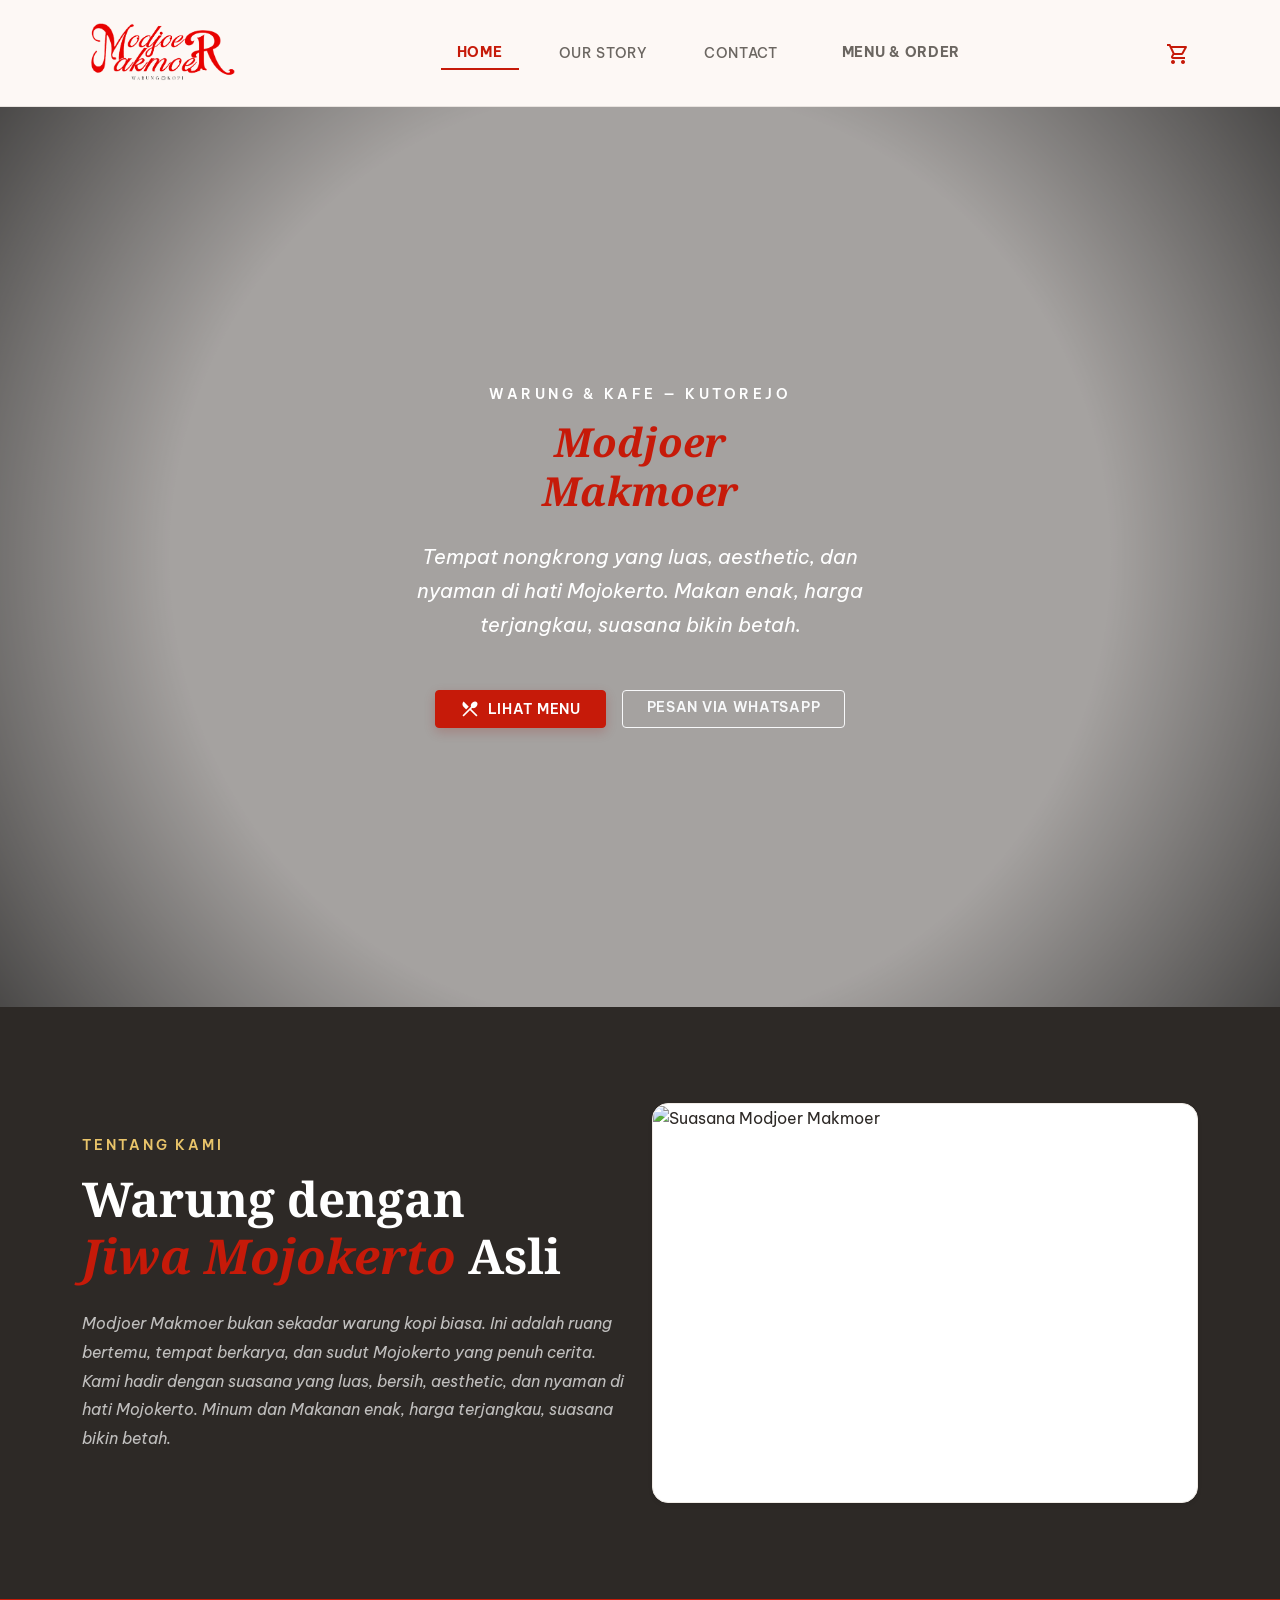
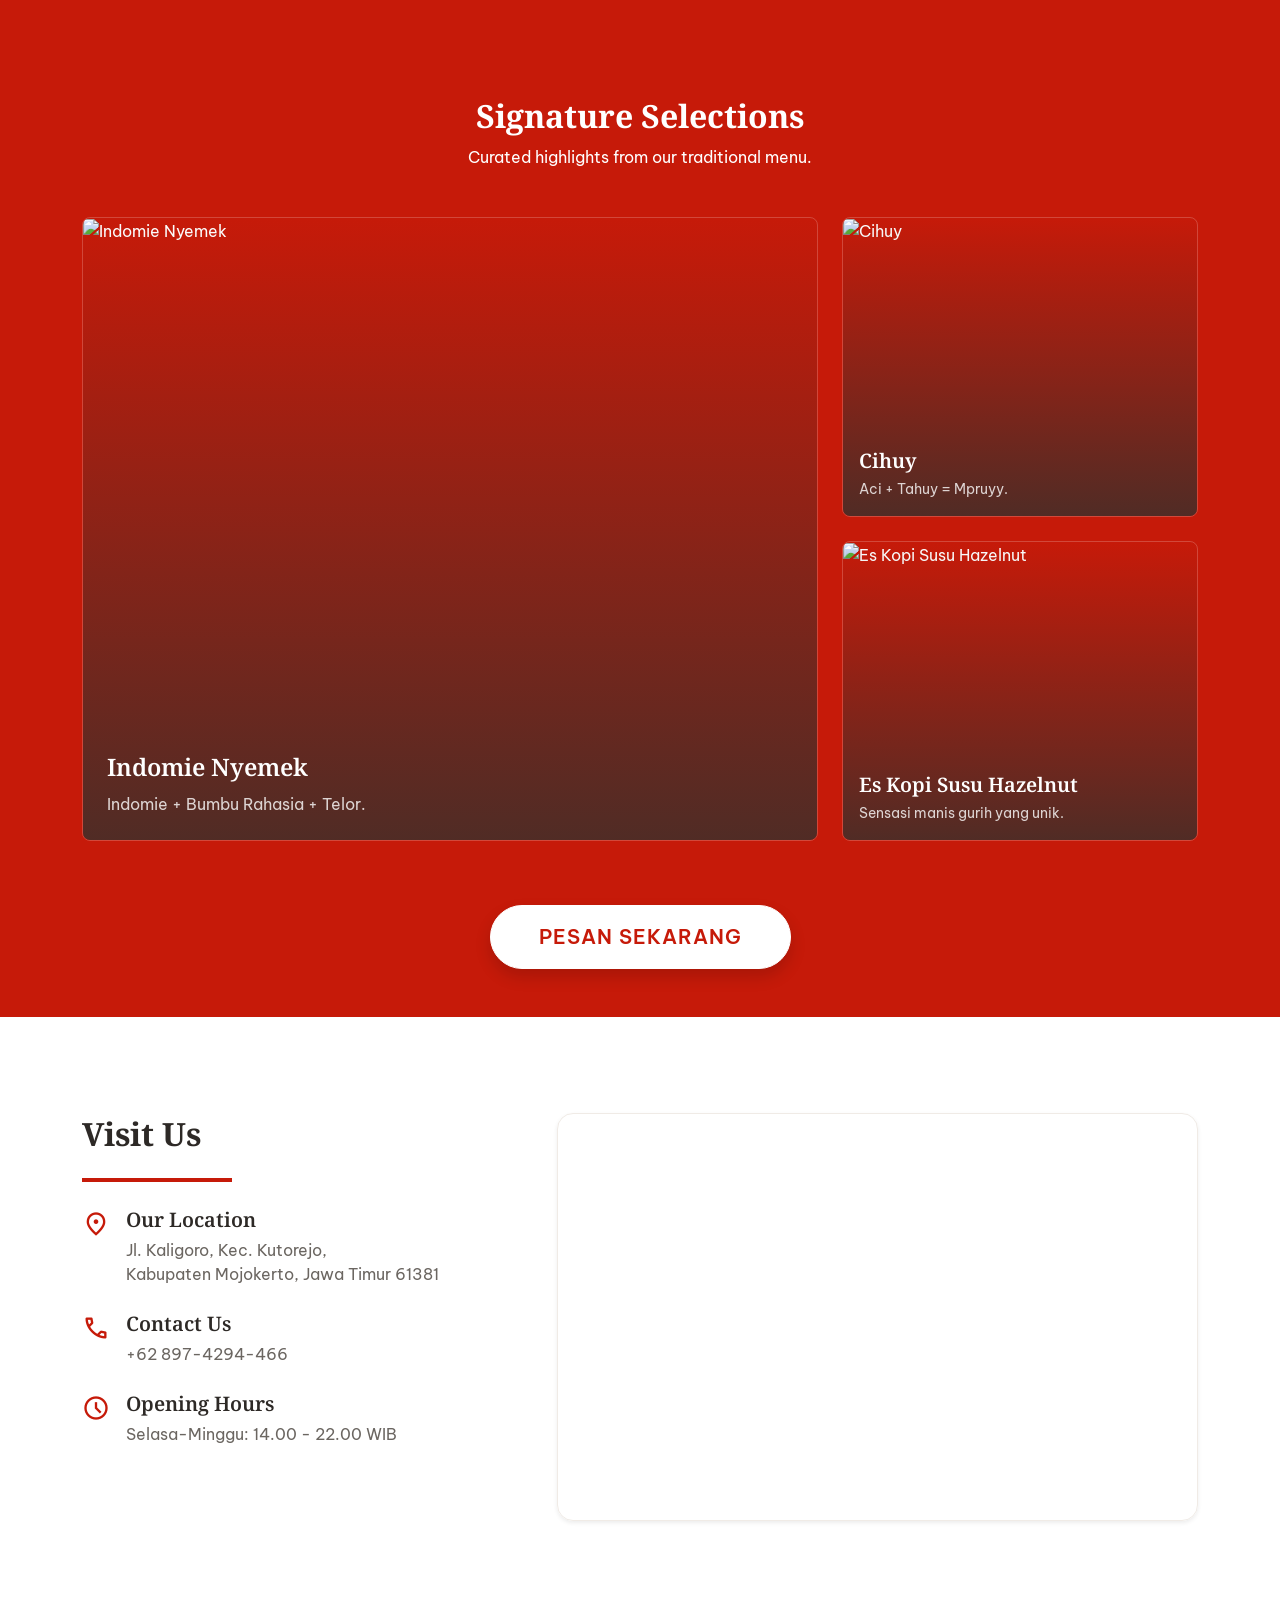
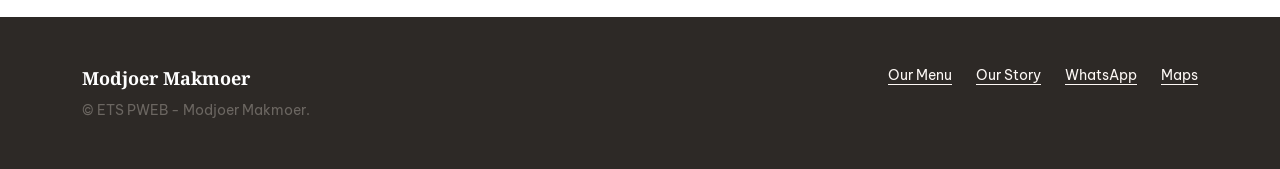
==== index.html @ 62d037ef "feat: Enhance hero section with background image and overlay for improved aesthetics" ====
<!DOCTYPE html>
<html lang="en">

<head>
    <meta charset="utf-8" />
    <meta name="viewport" content="width=device-width, initial-scale=1.0" />
    <title>Modjoer Makmoer - Authentic Indonesian Flavors</title>
    <!-- Favicon -->
    <link rel="icon" type="image/png" href="assets/logo.png">
    <!-- Bootstrap 5 CSS -->
    <link href="https://cdn.jsdelivr.net/npm/bootstrap@5.3.2/dist/css/bootstrap.min.css" rel="stylesheet">
    <!-- Custom Vanilla CSS (Overrides) -->
    <link rel="stylesheet" href="style.css" />
    <!-- Fonts -->
    <link
        href="https://fonts.googleapis.com/css2?family=Be+Vietnam+Pro:wght@400;500;600;700&family=Noto+Serif:ital,wght@0,400;0,600;0,700;1,400&display=swap"
        rel="stylesheet" />
    <link href="https://fonts.googleapis.com/css2?family=Material+Symbols+Outlined:wght,FILL@100..700,0..1&display=swap"
        rel="stylesheet" />
</head>

<body>

    <!-- Header Navbar (Bootstrap) -->
    <nav class="navbar navbar-expand-md sticky-top">
        <div class="container">
            <a class="navbar-brand" href="index.html">
                <img src="assets/logo.png" alt="Modjoer Makmoer" class="logo-img">
            </a>

            <!-- Mobile Toggle -->
            <button class="navbar-toggler border-0" type="button" data-bs-toggle="collapse" data-bs-target="#mainNav"
                aria-controls="mainNav" aria-expanded="false" aria-label="Toggle navigation">
                <span class="material-symbols-outlined text-primary">menu</span>
            </button>

            <!-- Nav Links -->
            <div class="collapse navbar-collapse" id="mainNav">
                <ul class="navbar-nav mx-auto mb-2 mb-md-0 d-flex gap-md-4 align-items-center">
                    <li class="nav-item">
                        <a class="nav-link label-sm active" href="index.html">Home</a>
                    </li>
                    <li class="nav-item">
                        <a class="nav-link label-sm" href="index.html#about">Our Story</a>
                    </li>
                    <li class="nav-item">
                        <a class="nav-link label-sm" href="index.html#contact">Contact</a>
                    </li>
                    <li class="nav-item ms-md-2">
                        <a class="nav-link label-sm text-primary fw-bold" href="menu.html"
                            style="border-bottom: 2px solid transparent;">Menu & Order</a>
                    </li>
                </ul>

                <div class="header-icons d-flex gap-2">
                    <button class="btn border-0 position-relative" aria-label="Cart"
                        onclick="window.location.href='checkout.html'">
                        <span class="material-symbols-outlined">shopping_cart</span>
                        <span
                            class="position-absolute top-0 start-100 translate-middle badge rounded-pill cart-badge d-none"
                            id="cart-counter">0</span>
                    </button>
                </div>
            </div>
        </div>
    </nav>

    <!-- Main Content -->
    <main class="flex-grow-1">

        <!-- Hero Section -->
        <section id="hero"
            class="position-relative d-flex flex-column justify-content-center align-items-center text-center py-5 min-vh-100"
            style="
            background-image:
                radial-gradient(circle at center, rgba(0,0,0,0) 60%, rgba(0,0,0,0.55) 100%),
                url('https://i.postimg.cc/jdtwGpss/37dec0ed-a0df-42f1-aaca-f809a9d01c4c.jpg');
            background-size: cover;
            background-position: center;
            background-repeat: no-repeat;
            overflow: hidden;
            ">

            <!-- Optional dark overlay for better text readability -->
            <div class="position-absolute top-0 start-0 w-100 h-100" style="background: rgba(0, 0, 0, 0.35);"></div>

            <div class="position-relative z-2 px-3">
                <p class="label-sm text-white mb-3" style="letter-spacing: 0.25em;">WARUNG & KAFE — KUTOREJO</p>

                <h1>
                    <span class="font-serif fst-italic fw-bold text-primary">Modjoer<br>Makmoer</span>
                </h1>

                <p class="fs-5 text-white mt-4 mx-auto" style="max-width: 500px; line-height: 1.7; font-style: italic;">
                    Tempat nongkrong yang luas, aesthetic, dan nyaman di hati Mojokerto.
                    Makan enak, harga terjangkau, suasana bikin betah.
                </p>

                <div class="d-flex flex-column flex-sm-row justify-content-center gap-3 mt-5">
                    <a href="menu.html"
                        class="btn btn-primary px-4 py-2 label-sm rounded-1 d-inline-flex align-items-center gap-2">
                        <span class="material-symbols-outlined fs-5">restaurant_menu</span>
                        Lihat Menu
                    </a>
                    <a href="https://wa.me/6281234567890" target="_blank"
                        class="btn btn-outline-light px-4 py-2 label-sm rounded-1">
                        Pesan via WhatsApp
                    </a>
                </div>
            </div>
        </section>



        <!-- About Us Section -->
        <!-- About Us / Suasana Section -->
        <section class="py-5 position-relative" id="about" style="background-color: var(--text-main);">
            <div class="container my-5 position-relative z-2">
                <div class="row gy-5 align-items-center">
                    <div class="col-lg-6 reveal">
                        <div class="d-flex align-items-center gap-2 mb-3">
                            <span class="label-sm" style="color: var(--accent); letter-spacing: 0.2em;">TENTANG
                                KAMI</span>
                            <div class="ornament-line"
                                style="background: linear-gradient(90deg, var(--accent), transparent);"></div>
                        </div>
                        <h2 class="headline-xl text-white mb-4">Warung dengan <br><span
                                class="font-serif fst-italic text-primary">Jiwa Mojokerto</span> Asli</h2>

                        <p class="fs-6" style="color: rgba(255,255,255,0.7); line-height: 1.8; font-style: italic;">
                            Modjoer Makmoer bukan sekadar warung kopi biasa. Ini adalah ruang bertemu,
                            tempat berkarya, dan sudut Mojokerto yang penuh cerita.
                            Kami hadir dengan suasana yang luas, bersih, aesthetic, dan nyaman di hati Mojokerto. Minum
                            dan Makanan enak, harga terjangkau, suasana bikin betah.
                        </p>

                    </div>

                    <div class="col-lg-6 reveal" style="transition-delay: 0.2s;">
                        <div class="rounded-4 overflow-hidden border shadow-sm"
                            style="height: 400px; border-color: var(--border-outline-variant)!important; background-color: var(--bg-surface);">
                            <img src="https://i.postimg.cc/Dzz9Ww7h/612055405-18180645841367503-586010765614903903-n.jpg"
                                alt="Suasana Modjoer Makmoer"
                                style="width: 100%; height: 100%; object-fit: cover; object-position: center;">
                        </div>
                    </div>
                </div>
            </div>
        </section>

        <!-- Featured Dish Bento Grid -->
        <section class="py-5 section-dark">
            <div class="container my-5">
                <div class="text-center mb-5">
                    <h2 class="headline-lg mb-2">Signature Selections</h2>
                    <p class="text-muted">Curated highlights from our traditional menu.</p>
                </div>

                <div class="bento-grid">
                    <!-- Bento Item 1 (Large) - Indomie Nyemek -->
                    <div class="bento-item large" onclick="window.location.href='menu.html#cat-makanan'">
                        <img src="https://images.unsplash.com/photo-1555126634-f5826452a2de?auto=format&fit=crop&w=400&q=80"
                            alt="Indomie Nyemek" class="bento-img">
                        <div class="bento-overlay"></div>
                        <div class="bento-content">
                            <h3 class="headline-md mb-2">Indomie Nyemek</h3>
                            <p style="color: #f4ece6; margin: 0;">Indomie + Bumbu Rahasia + Telor.</p>
                        </div>
                    </div>

                    <!-- Bento Item 2 - Cihuy -->
                    <div class="bento-item" onclick="window.location.href='menu.html#cat-makanan'">
                        <img src="https://images.unsplash.com/photo-1626082895617-2c6ad22080a6?auto=format&fit=crop&w=400&q=80"
                            alt="Cihuy" class="bento-img">
                        <div class="bento-overlay"></div>
                        <div class="bento-content" style="padding: 16px;">
                            <h3 class="headline-md" style="font-size: 20px; margin-bottom: 4px;">Cihuy</h3>
                            <p style="color: #f4ece6; font-size: 14px; margin: 0;">Aci + Tahuy = Mpruyy.</p>
                        </div>
                    </div>

                    <!-- Bento Item 3 - Es Kopi Susu Hazelnut -->
                    <div class="bento-item" onclick="window.location.href='menu.html#cat-kopsu'">
                        <img src="https://images.unsplash.com/photo-1557142046-c704a3adf8ac?auto=format&fit=crop&w=400&q=80"
                            alt="Es Kopi Susu Hazelnut" class="bento-img">
                        <div class="bento-overlay"></div>
                        <div class="bento-content" style="padding: 16px;">
                            <h3 class="headline-md" style="font-size: 20px; margin-bottom: 4px;">Es Kopi Susu Hazelnut
                            </h3>
                            <p style="color: #f4ece6; font-size: 14px; margin: 0;">Sensasi manis gurih yang unik.</p>
                        </div>
                    </div>
                </div>
            </div>

            <div class="text-center mt-5 pt-3">
                <a href="menu.html" class="btn btn-primary rounded-pill px-5 py-3 fs-5 shadow">
                    Pesan Sekarang
                </a>
            </div>
            </div>
        </section>



        <!-- Location & Contact Section -->
        <section class="py-5 bg-white" id="contact">
            <div class="container my-5">
                <div class="row gy-5">
                    <div class="col-lg-5">
                        <h2 class="headline-lg mb-4">Visit Us</h2>
                        <div style="width: 150px; height: 4px; background-color: var(--primary); margin-bottom: 24px;">
                        </div>

                        <div class="d-flex flex-column gap-4">
                            <div class="d-flex align-items-start gap-3">
                                <span class="material-symbols-outlined text-primary fs-3 mt-1">location_on</span>
                                <div>
                                    <h3 class="headline-md fs-5 mb-1">Our Location</h3>
                                    <p class="text-muted m-0">Jl. Kaligoro, Kec. Kutorejo,<br>Kabupaten Mojokerto, Jawa
                                        Timur 61381</p>
                                </div>
                            </div>

                            <div class="d-flex align-items-start gap-3">
                                <span class="material-symbols-outlined text-primary fs-3 mt-1">call</span>
                                <div>
                                    <h3 class="headline-md fs-5 mb-1">Contact Us</h3>
                                    <a href="https://wa.me/628974294466" target="_blank"
                                        class="text-muted text-decoration-none hover-primary"
                                        style="transition: color 0.2s;">
                                        +62 897-4294-466
                                    </a>
                                </div>
                            </div>

                            <div class="d-flex align-items-start gap-3">
                                <span class="material-symbols-outlined text-primary fs-3 mt-1">schedule</span>
                                <div>
                                    <h3 class="headline-md fs-5 mb-1">Opening Hours</h3>
                                    <p class="text-muted m-0">Selasa-Minggu: 14.00 - 22.00 WIB</p>
                                </div>
                            </div>
                        </div>
                    </div>

                    <div class="col-lg-7">
                        <div class="rounded-4 overflow-hidden border shadow-sm w-100 h-100"
                            style="min-height: 400px; border-color: var(--border-outline-variant)!important;">
                            <iframe
                                src="https://maps.google.com/maps?q=-7.5150896,112.5157999&t=&z=16&ie=UTF8&iwloc=&output=embed"
                                width="100%" height="100%" style="border:0; min-height: 400px;" allowfullscreen=""
                                loading="lazy" referrerpolicy="no-referrer-when-downgrade"></iframe>
                        </div>
                    </div>
                </div>
            </div>
        </section>
    </main>

    <!-- Footer -->
    <footer class="footer">
        <div class="container">
            <div class="row gy-4">
                <div class="col-md-4">
                    <div class="footer-brand mb-2">Modjoer Makmoer</div>
                    <p class="text-muted small m-0">© ETS PWEB - Modjoer Makmoer.</p>
                </div>
                <div class="col-md-8">
                    <div class="footer-links d-flex flex-wrap gap-4 justify-content-md-end">
                        <a href="menu.html">Our Menu</a>
                        <a href="index.html#about">Our Story</a>
                        <a href="https://wa.me/628974294466" target="_blank">WhatsApp</a>
                        <a href="https://maps.google.com/maps?q=-7.5150896,112.5157999" target="_blank">Maps</a>
                    </div>
                </div>
            </div>
        </div>
    </footer>

    <!-- Bootstrap 5 JS -->
    <script src="https://cdn.jsdelivr.net/npm/bootstrap@5.3.2/dist/js/bootstrap.bundle.min.js"></script>
    <script src="script.js"></script>
    <script>
        document.addEventListener("DOMContentLoaded", function () {
            // Reveal on Scroll
            const reveals = document.querySelectorAll('.reveal');
            const observer = new IntersectionObserver((entries) => {
                entries.forEach(entry => {
                    if (entry.isIntersecting) {
                        entry.target.classList.add('visible');
                        observer.unobserve(entry.target);
                    }
                });
            }, { threshold: 0.12 });
            reveals.forEach(el => observer.observe(el));
        });
    </script>
</body>

</html>
---- style.css ----
/* 
  Modjoer Makmoer Global Styles (Bootstrap 5 Overrides)
*/

:root {
  /* Colors from DESIGN.md */
  --bg-main: #fdf8f5; /* Cream */
  --bg-surface: #ffffff;
  --bg-surface-low: #faf2ec;
  --bg-surface-lowest: #ffffff;
  --bg-surface-variant: #fdf8f5;
  --bg-header: #fdf8f5;

  --text-main: #2d2926; /* Charcoal */
  --text-muted: #6b6661; /* Warm Grey */
  --text-stone: #6b6661;
  --text-stone-dark: #2d2926;

  --primary: #c61a09; /* Deep Red */
  --primary-container: #c61a09;
  --on-primary: #ffffff;
  
  --accent: #e9c46a; /* Harvest Gold */

  --border-color: #e8e3df;
  --border-outline: #d1cbc7;
  --border-outline-variant: #f0ebe6;

  /* Fonts */
  --font-serif: 'Noto Serif', serif;
  --font-sans: 'Be Vietnam Pro', sans-serif;
  --icon-font: 'Material Symbols Outlined';

  /* Bootstrap Overrides */
  --bs-body-font-family: var(--font-sans);
  --bs-body-bg: var(--bg-main);
  --bs-body-color: var(--text-main);
  --bs-primary: var(--primary);
}

/* Base Overrides */
body {
  min-height: 100vh;
  display: flex;
  flex-direction: column;
  background-color: var(--bg-main) !important;
}

/* Button Overrides */
.btn-primary {
  background-color: var(--primary) !important;
  border-color: var(--primary) !important;
  color: var(--on-primary) !important;
}

.btn-primary:hover {
  background-color: var(--primary-container) !important;
  border-color: var(--primary-container) !important;
}

/* Typography Utilities */
.font-serif {
  font-family: var(--font-serif);
}

.font-sans {
  font-family: var(--font-sans);
}

.text-primary {
  color: var(--primary-container) !important;
}

.text-muted {
  color: var(--text-muted) !important;
}

.headline-xl {
  font-family: var(--font-serif);
  font-size: 48px;
  font-weight: 700;
  line-height: 1.2;
}

.headline-lg {
  font-family: var(--font-serif);
  font-size: 32px;
  font-weight: 700;
  line-height: 1.3;
}

.headline-md {
  font-family: var(--font-serif);
  font-size: 24px;
  font-weight: 600;
  line-height: 1.4;
}

.label-sm {
  font-size: 14px;
  font-weight: 600;
  line-height: 1.2;
  letter-spacing: 0.05em;
  text-transform: uppercase;
}

/* Icons */
.material-symbols-outlined {
  font-family: var(--icon-font);
  font-variation-settings: 'FILL' 0, 'wght' 400, 'GRAD' 0, 'opsz' 24;
  vertical-align: middle;
}

/* Header Navbar Overrides */
.navbar {
  background-color: var(--bg-header) !important;
  border-bottom: 1px solid var(--border-color);
  min-height: 60px;
}

.logo-img {
  height: 80px;
  width: auto;
  object-fit: contain;
  padding: 8px;
}

.nav-link {
  color: var(--text-stone) !important;
  font-weight: 500;
  transition: color 0.2s, background 0.2s;
  padding: 8px 16px !important;
  border-radius: 4px;
}

.nav-link:hover {
  color: var(--primary-container) !important;
  background-color: var(--bg-surface-lowest);
}

.nav-link.active {
  color: var(--primary-container) !important;
  font-weight: bold;
  border-bottom: 2px solid var(--primary-container);
  border-radius: 0;
}

.header-icons button {
  color: var(--primary-container);
  padding: 8px;
  border-radius: 50%;
  transition: background 0.2s;
}

.header-icons button:hover {
  background-color: #f5f5f4;
}

/* Footer Overrides */
.footer {
  background-color: #2d2926; /* Charcoal */
  border-top: none;
  padding: 48px 0;
  margin-top: auto;
  color: #ffffff;
}

.footer-brand {
  font-family: var(--font-serif);
  font-size: 1.125rem;
  font-weight: bold;
  color: var(--on-primary);
}

.footer-links a {
  color: var(--bg-surface-variant);
  font-size: 14px;
  text-decoration: underline;
  text-decoration-color: var(--bg-surface-variant);
  text-underline-offset: 4px;
  transition: opacity 0.2s;
}

.footer-links a:hover {
  opacity: 0.8;
  color: var(--on-primary);
}

/* Hero Section */
.hero {
  position: relative;
  height: 716px;
  min-height: 600px;
  display: flex;
  align-items: center;
  justify-content: center;
}

.hero-bg {
  position: absolute;
  inset: 0;
  z-index: 0;
}

.hero-bg img {
  width: 100%;
  height: 100%;
  object-fit: cover;
}

.hero-overlay {
  position: absolute;
  inset: 0;
  background-color: rgba(51, 48, 44, 0.4);
}

.hero-content {
  position: relative;
  z-index: 10;
  text-align: center;
  max-width: 42rem;
}

/* Button Overrides */
.btn-primary {
  background-color: var(--primary);
  border-color: var(--primary);
  color: var(--on-primary);
  font-weight: 600;
  text-transform: uppercase;
  letter-spacing: 0.05em;
  padding: 12px 24px;
  box-shadow: 0 4px 12px rgba(156, 8, 0, 0.2);
}

.btn-primary:hover,
.btn-primary:focus {
  background-color: var(--primary-container);
  border-color: var(--primary-container);
}

/* Custom Card & Bento */
.card {
  background-color: var(--bg-surface-lowest);
  border: 1px solid var(--border-color);
  transition: box-shadow 0.3s;
}

.card:hover {
  box-shadow: 0 12px 24px rgba(156, 8, 0, 0.15);
  border-color: var(--border-outline-variant) !important;
}

.card-img-top {
  height: 192px;
  object-fit: cover;
  transition: transform 0.5s;
}

.card-img-container {
  overflow: hidden;
  background-color: var(--bg-surface-variant);
  border-top-left-radius: calc(0.375rem - 1px);
  border-top-right-radius: calc(0.375rem - 1px);
}

.card:hover .card-img-top {
  transform: scale(1.05);
}

/* Bento Grid Override for index */
.bento-grid {
  display: grid;
  grid-template-columns: 1fr;
  gap: 24px;
  grid-auto-rows: 300px;
}

@media (min-width: 768px) {
  .bento-grid {
    grid-template-columns: repeat(3, 1fr);
  }

  .bento-item.large {
    grid-column: span 2;
    grid-row: span 2;
  }
}

.bento-item {
  position: relative;
  border-radius: 8px;
  overflow: hidden;
  border: 1px solid var(--border-outline-variant);
  cursor: pointer;
}

.bento-img {
  width: 100%;
  height: 100%;
  object-fit: cover;
  transition: transform 0.5s;
}

.bento-item:hover .bento-img {
  transform: scale(1.05);
}

.bento-overlay {
  position: absolute;
  inset: 0;
  background: linear-gradient(to top, rgba(51, 48, 44, 0.8), transparent);
}

.bento-content {
  position: absolute;
  bottom: 0;
  left: 0;
  padding: 24px;
  color: var(--on-primary);
}

.bento-action {
  position: absolute;
  bottom: 24px;
  right: 24px;
  background-color: var(--bg-surface);
  color: var(--primary);
  padding: 8px;
  border-radius: 50%;
  opacity: 0;
  transition: opacity 0.2s;
}

.bento-item:hover .bento-action {
  opacity: 1;
}

/* Custom Form Styles */
.form-control:focus {
  border-color: var(--primary-container);
  box-shadow: 0 0 0 0.25rem rgba(198, 26, 9, 0.25);
}

/* Category Sidebar */
.category-sidebar {
  width: 100%;
  flex-shrink: 0;
}

@media (min-width: 992px) {
  .category-sidebar {
    width: 200px;
    position: sticky;
    top: 120px;
  }
}

.category-link {
  color: var(--text-muted);
  text-decoration: none;
  display: block;
  padding: 8px 0;
  border-bottom: 1px solid transparent;
}

.category-link.active,
.category-link:hover {
  color: var(--primary-container);
  border-color: var(--primary-container);
}

/* Cart Sidebar */
.cart-sidebar {
  position: fixed;
  right: 0;
  top: 0;
  height: 100vh;
  width: 320px;
  background-color: var(--bg-surface-lowest);
  border-left: 1px solid var(--border-color);
  box-shadow: -12px 0 24px rgba(0, 0, 0, 0.05);
  display: flex;
  flex-direction: column;
  z-index: 1045;
  transform: translateX(100%);
  transition: transform 0.3s ease-in-out;
}

.cart-sidebar.show {
  transform: translateX(0);
}

/* Payment Options */
.payment-option {
  position: relative;
  border: 1px solid var(--border-outline-variant);
  border-radius: 8px;
  cursor: pointer;
  transition: all 0.2s;
}

.payment-option:hover {
  background-color: var(--bg-surface);
}

.payment-option input {
  position: absolute;
  opacity: 0;
}

.payment-option input:checked+.payment-inner {
  background-color: var(--bg-surface-low);
  border: 1px solid var(--primary-container);
  border-radius: inherit;
  box-shadow: inset 0 0 0 1px var(--primary-container);
}

.payment-inner {
  padding: 24px;
  display: flex;
  flex-direction: column;
  align-items: center;
}

/* Custom Section Styles */
.section-dark {
  background-color: var(--primary) !important;
  color: var(--on-primary) !important;
}
.section-dark .headline-lg, 
.section-dark .headline-md, 
.section-dark .text-muted {
  color: var(--on-primary) !important;
}
.section-dark .bento-content p {
  color: rgba(255, 255, 255, 0.8) !important;
}
.section-dark .btn-primary {
  background-color: var(--bg-surface-lowest) !important;
  color: var(--primary) !important;
  border-color: var(--bg-surface-lowest) !important;
}
.section-dark .btn-primary:hover {
  background-color: var(--bg-surface) !important;
  color: var(--primary-container) !important;
  transform: translateY(-2px);
}
.section-dark .bento-item {
  border-color: rgba(255, 255, 255, 0.2) !important;
}

/* Cart Sidebar Drawer */
.cart-sidebar {
  position: fixed;
  top: 0;
  right: -400px;
  width: 400px;
  max-width: 100vw;
  height: 100vh;
  background-color: var(--bg-surface-lowest);
  box-shadow: -4px 0 24px rgba(0,0,0,0.1);
  z-index: 1050;
  transition: right 0.3s ease-in-out;
}
.cart-sidebar.show {
  right: 0;
}

.cart-badge {
  font-size: 10px;
  background-color: var(--primary) !important;
  color: var(--on-primary);
}

/* Custom Nav Pills for Menu */
.nav-pills .nav-link {
  color: var(--text-stone-dark);
  font-weight: 500;
  border: 1px solid transparent;
  transition: all 0.2s;
}
.nav-pills .nav-link:hover {
  background-color: var(--bg-surface);
  color: var(--primary);
}
.nav-pills .nav-link.active, 
.nav-pills .show > .nav-link {
  background-color: var(--primary) !important;
  color: var(--on-primary) !important;
  border-color: var(--primary);
}

/* Custom Scrollbar */
::-webkit-scrollbar {
  width: 8px;
}
::-webkit-scrollbar-track {
  background: var(--bg-surface-variant);
}
::-webkit-scrollbar-thumb {
  background: var(--border-outline);
  border-radius: 4px;
}
::-webkit-scrollbar-thumb:hover {
  background: var(--text-muted);
}

/* ─── NOISE TEXTURE OVERLAY ─── */
/* Removed as per minimalist design guidelines */

/* ─── BATIK PATTERN ─── */
/* Removed as per minimalist design guidelines */

/* ─── ANIMATIONS ─── */
.reveal {
  opacity: 0;
  transition: opacity 0.5s ease;
}

.reveal.visible {
  opacity: 1;
}

.vibe-card {
  border-radius: 4px;
  display: flex;
  flex-direction: column;
  align-items: center;
  justify-content: center;
  padding: 32px;
  text-align: center;
  gap: 16px;
  transition: transform 0.3s;
  background: var(--bg-surface);
  border: 1px solid var(--border-outline-variant);
}

.vibe-card:hover {
  transform: translateY(-4px);
  box-shadow: 0 10px 20px rgba(0,0,0,0.05);
}

.vibe-icon {
  font-size: 40px;
}

.promo-banner {
  background: var(--bg-surface);
  border: 1px solid var(--border-outline-variant);
  border-radius: 4px;
  padding: 48px;
  position: relative;
  overflow: hidden;
}

.promo-banner::before {
  content: '';
  position: absolute;
  inset: 0;
  background-image: url("data:image/svg+xml,%3Csvg xmlns='http://www.w3.org/2000/svg' width='100' height='100'%3E%3Ccircle cx='50' cy='50' r='35' fill='none' stroke='%23e9c46a' stroke-width='0.5' opacity='0.12'/%3E%3C/svg%3E");
  pointer-events: none;
}
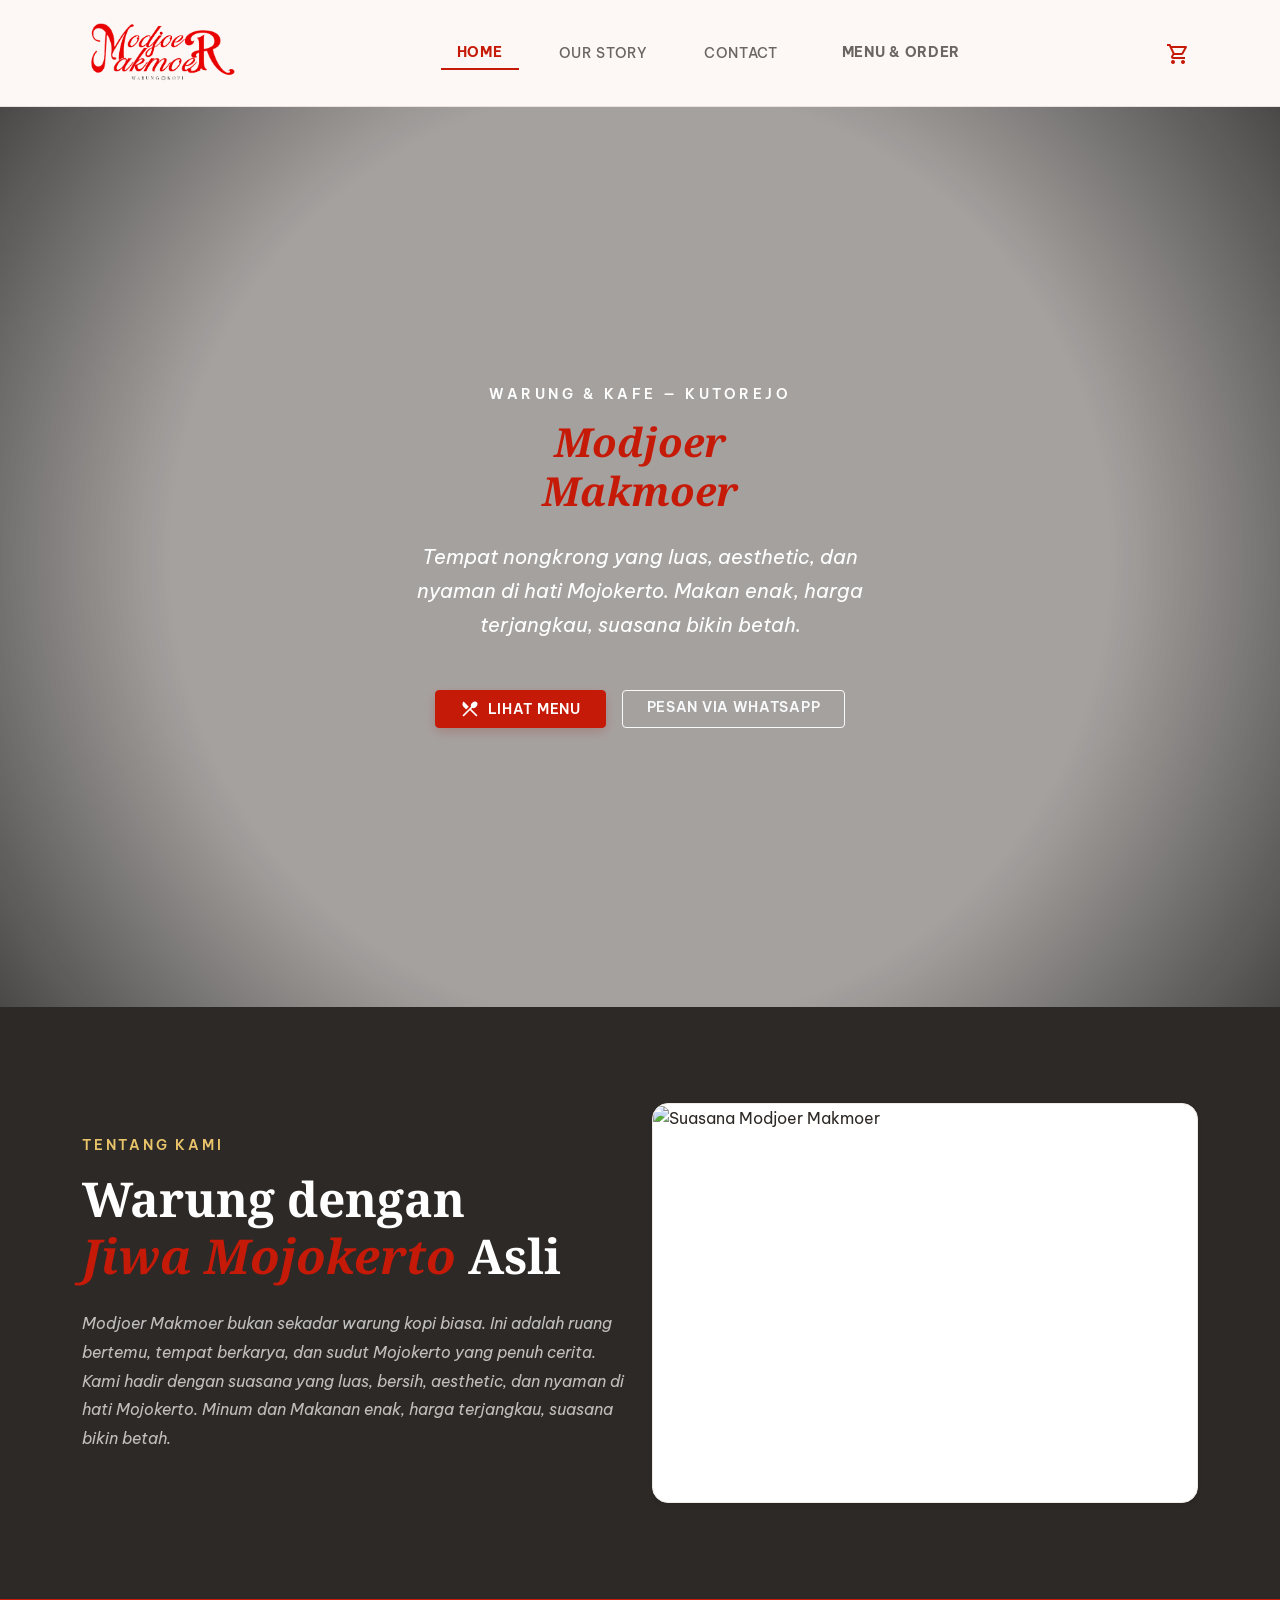
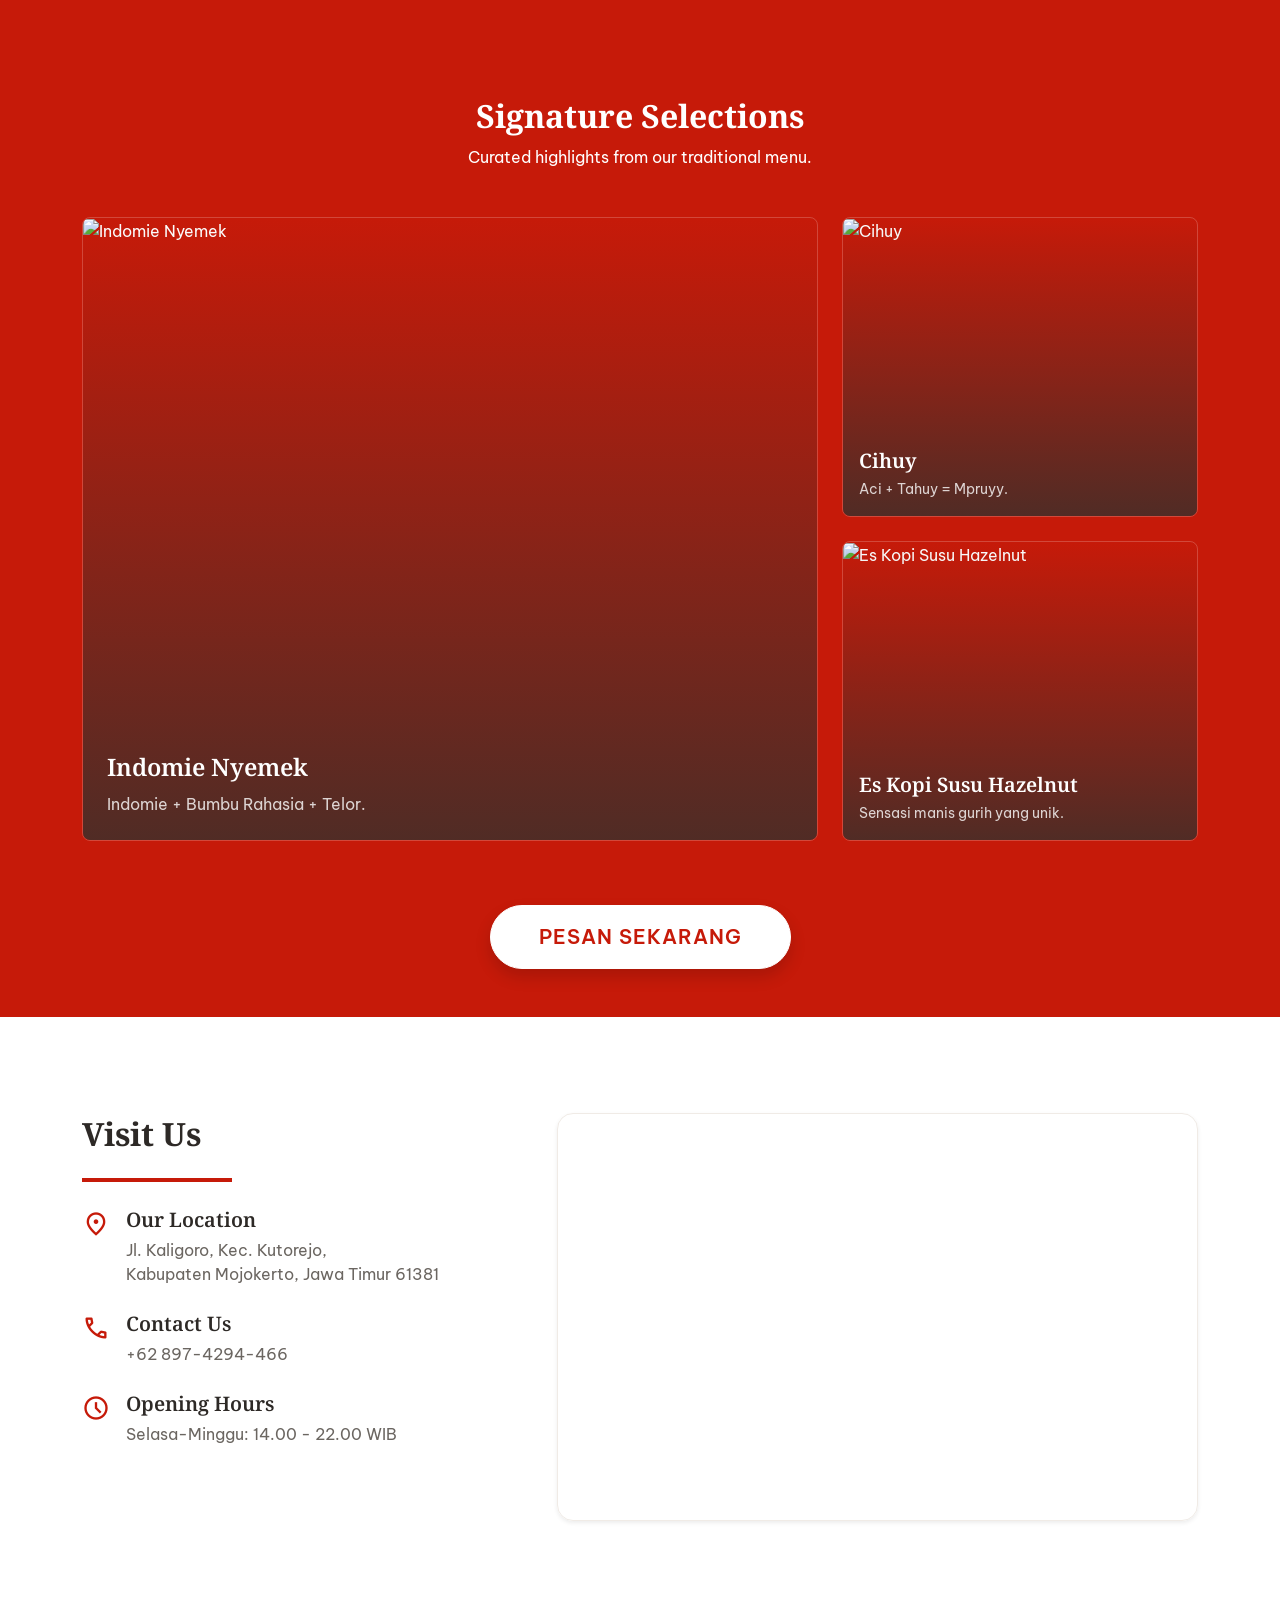
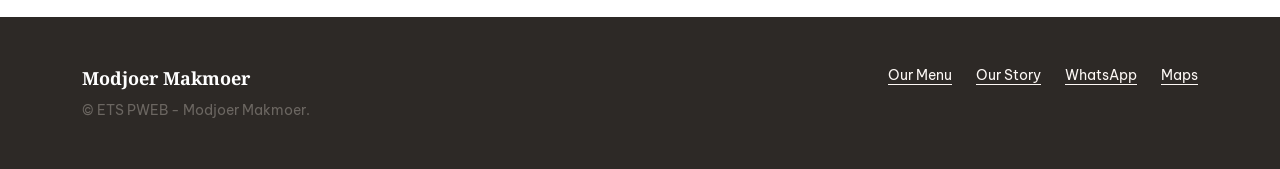
==== commit 3e47bb6c: "ngubah gambar di home page" ====
--- a/index.html
+++ b/index.html
@@ -1,5 +1,6 @@
 <!DOCTYPE html>
 <html lang="en">
+
 
 <head>
     <meta charset="utf-8" />
@@ -73,12 +74,13 @@
             class="position-relative d-flex flex-column justify-content-center align-items-center text-center py-5 min-vh-100"
             style="
             background-image:
-                radial-gradient(circle at center, rgba(0,0,0,0) 60%, rgba(0,0,0,0.55) 100%),
-                url('https://i.postimg.cc/jdtwGpss/37dec0ed-a0df-42f1-aaca-f809a9d01c4c.jpg');
+            radial-gradient(circle at center, rgba(0,0,0,0) 60%, rgba(0,0,0,0.55) 100%),
+            url('https://i.postimg.cc/jdtwGpss/37dec0ed-a0df-42f1-aaca-f809a9d01c4c.jpg');
             background-size: cover;
             background-position: center;
             background-repeat: no-repeat;
             overflow: hidden;
+            filter: blur(0.5px);
             ">
 
             <!-- Optional dark overlay for better text readability -->
@@ -139,7 +141,7 @@
                     <div class="col-lg-6 reveal" style="transition-delay: 0.2s;">
                         <div class="rounded-4 overflow-hidden border shadow-sm"
                             style="height: 400px; border-color: var(--border-outline-variant)!important; background-color: var(--bg-surface);">
-                            <img src="https://i.postimg.cc/Dzz9Ww7h/612055405-18180645841367503-586010765614903903-n.jpg"
+                            <img src="https://i.postimg.cc/1R76q9w4/31f64025-b987-4b39-8457-1d7cb77dbf7e.jpg"
                                 alt="Suasana Modjoer Makmoer"
                                 style="width: 100%; height: 100%; object-fit: cover; object-position: center;">
                         </div>
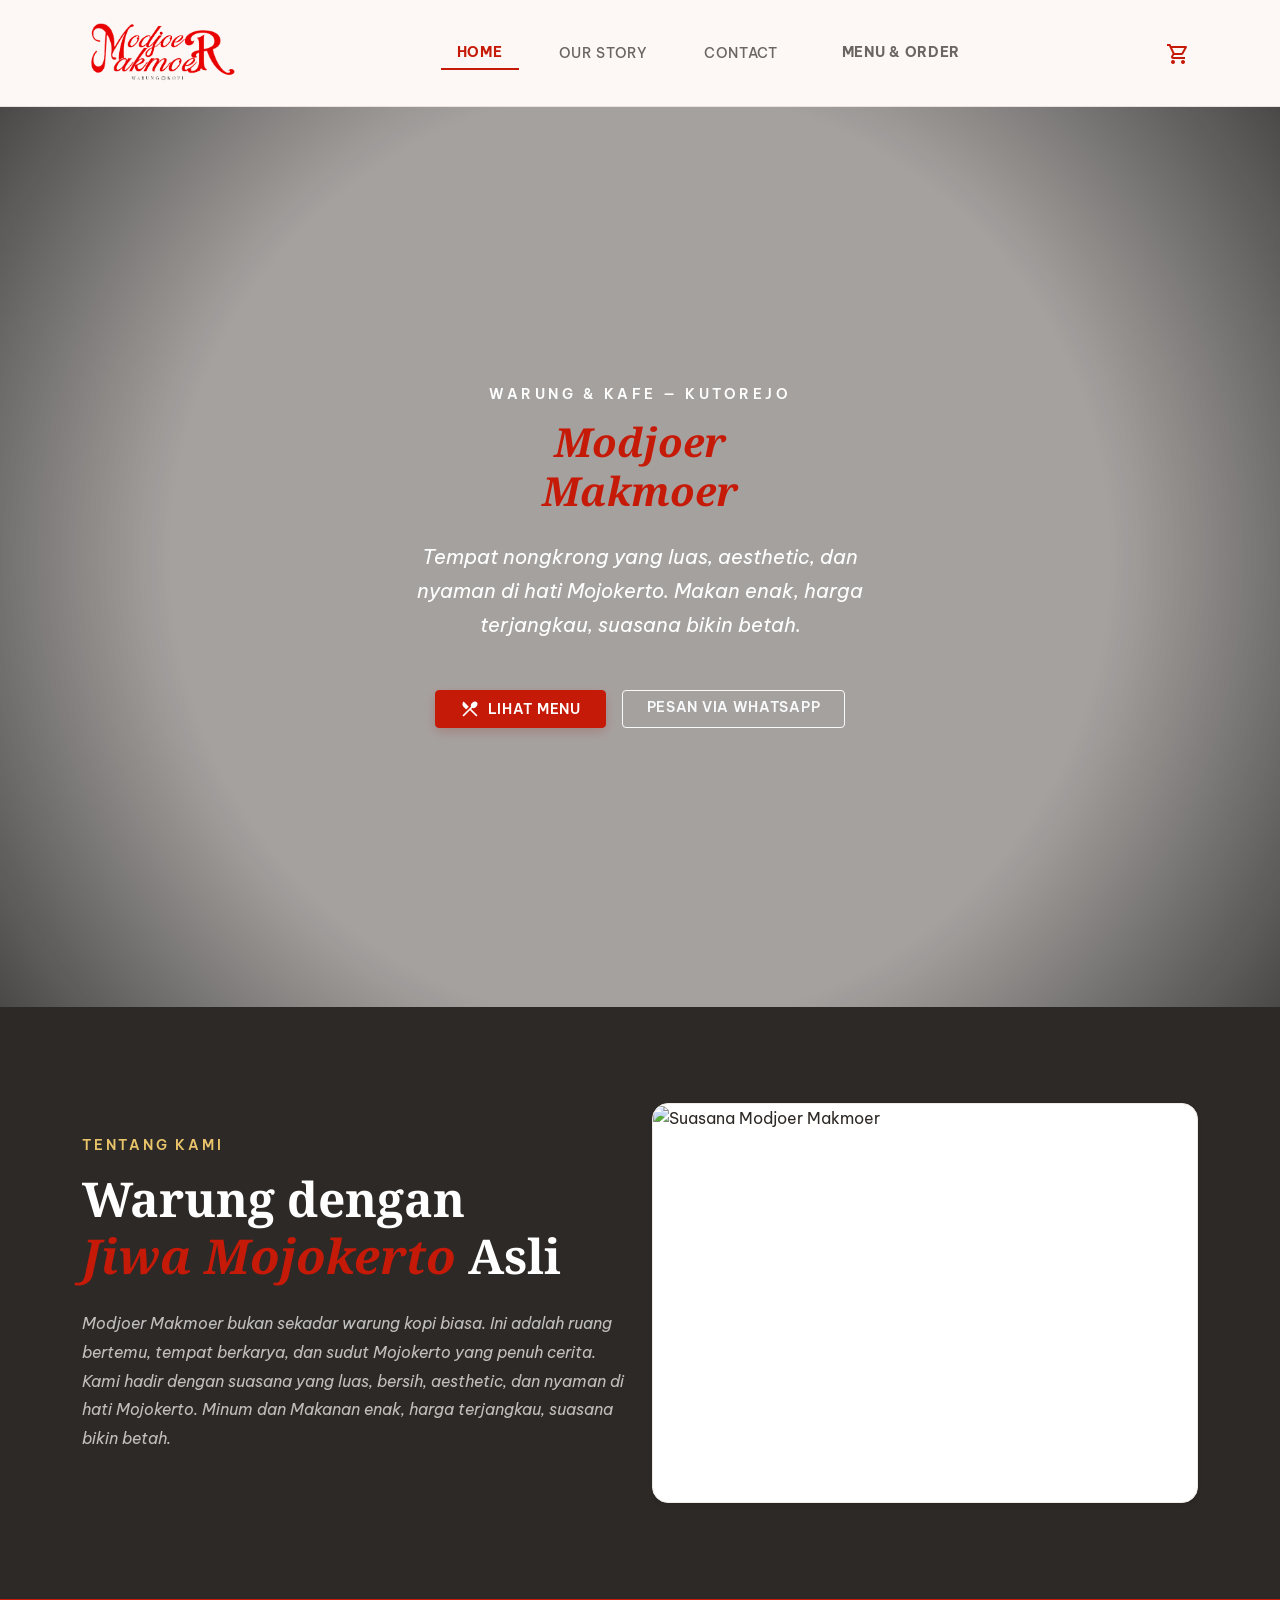
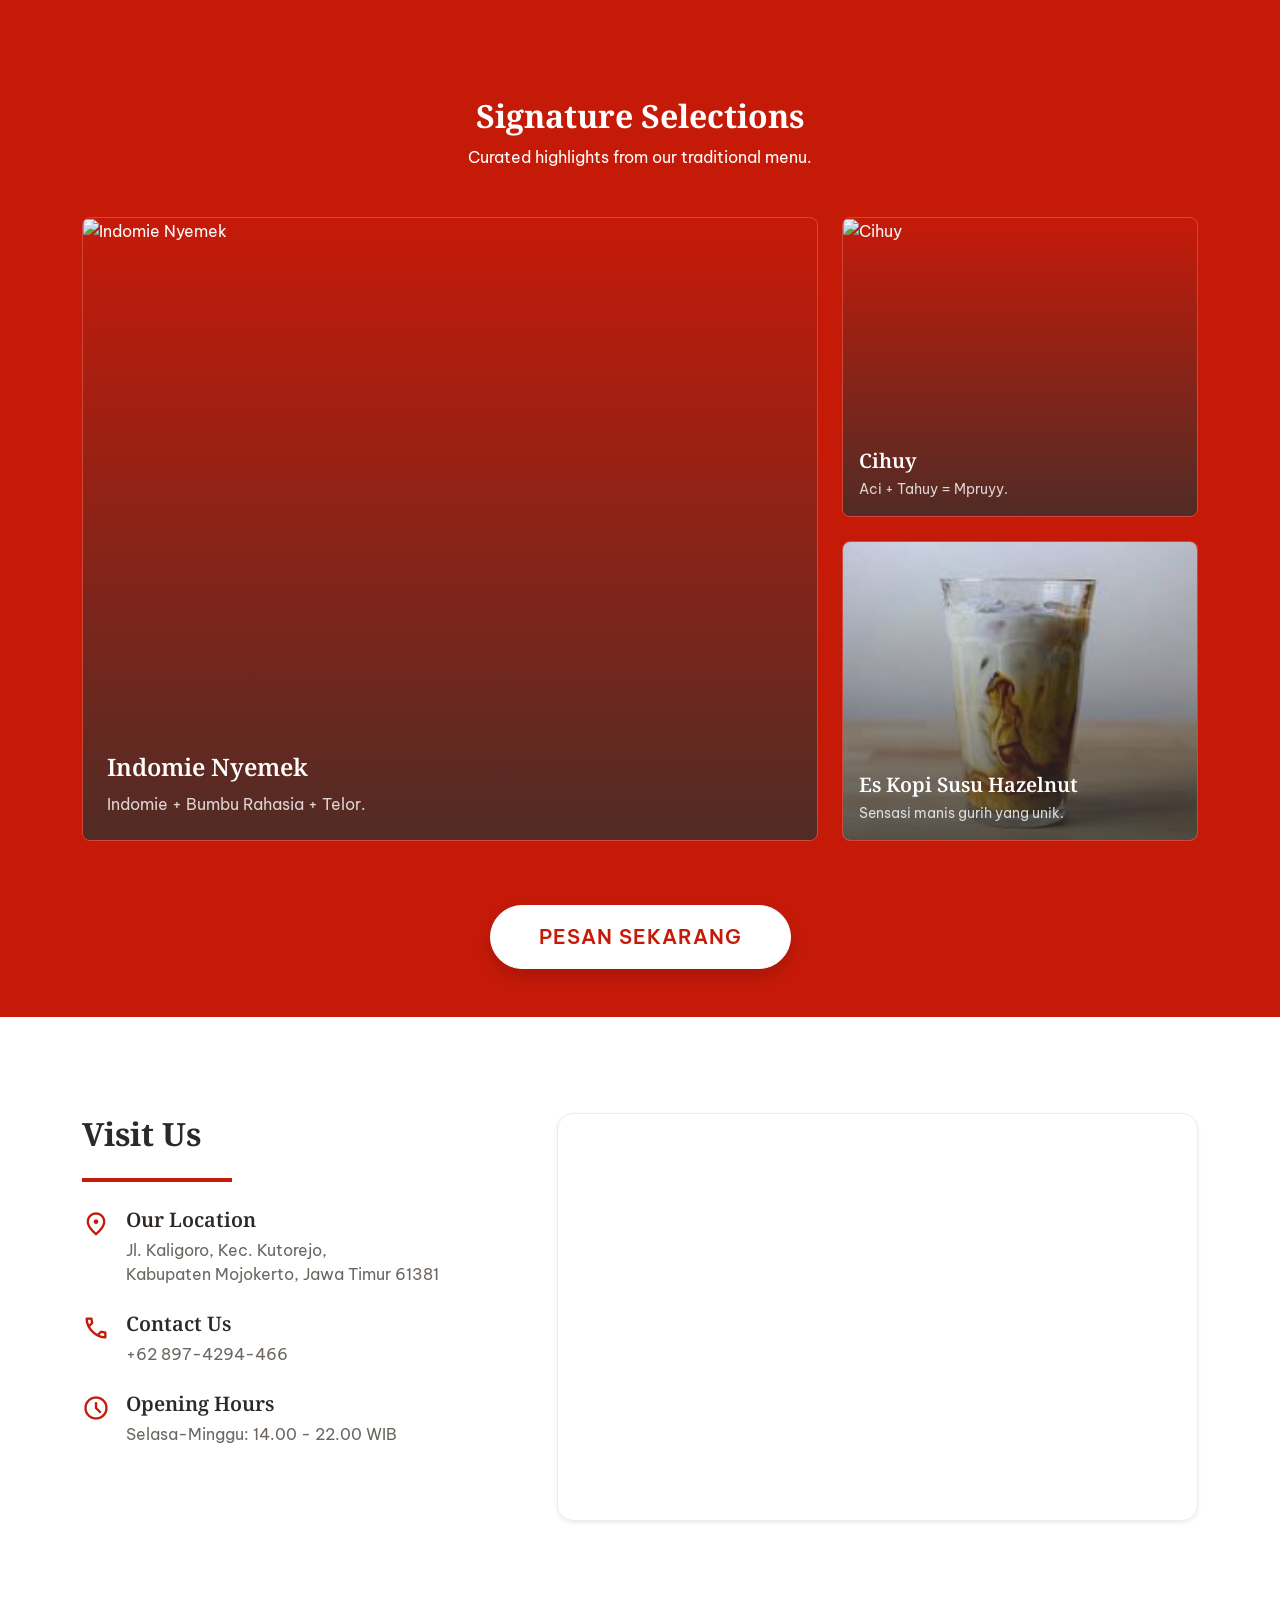
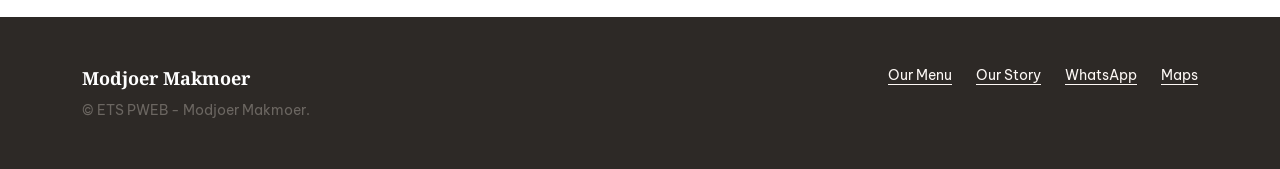
==== commit ce487a4d: "nambahi menu neh" ====
--- a/index.html
+++ b/index.html
@@ -161,7 +161,7 @@
                 <div class="bento-grid">
                     <!-- Bento Item 1 (Large) - Indomie Nyemek -->
                     <div class="bento-item large" onclick="window.location.href='menu.html#cat-makanan'">
-                        <img src="https://images.unsplash.com/photo-1555126634-f5826452a2de?auto=format&fit=crop&w=400&q=80"
+                        <img src="https://i.postimg.cc/tRWDdnRg/Whats-App-Image-2026-04-26-at-20-36-59.jpg"
                             alt="Indomie Nyemek" class="bento-img">
                         <div class="bento-overlay"></div>
                         <div class="bento-content">
@@ -172,7 +172,7 @@
 
                     <!-- Bento Item 2 - Cihuy -->
                     <div class="bento-item" onclick="window.location.href='menu.html#cat-makanan'">
-                        <img src="https://images.unsplash.com/photo-1626082895617-2c6ad22080a6?auto=format&fit=crop&w=400&q=80"
+                        <img src="https://i.postimg.cc/7ZFfNhZg/Whats-App-Image-2026-04-26-at-20-37-00-(1).jpg"
                             alt="Cihuy" class="bento-img">
                         <div class="bento-overlay"></div>
                         <div class="bento-content" style="padding: 16px;">
@@ -183,7 +183,7 @@
 
                     <!-- Bento Item 3 - Es Kopi Susu Hazelnut -->
                     <div class="bento-item" onclick="window.location.href='menu.html#cat-kopsu'">
-                        <img src="https://images.unsplash.com/photo-1557142046-c704a3adf8ac?auto=format&fit=crop&w=400&q=80"
+                        <img src="[data-uri]"
                             alt="Es Kopi Susu Hazelnut" class="bento-img">
                         <div class="bento-overlay"></div>
                         <div class="bento-content" style="padding: 16px;">
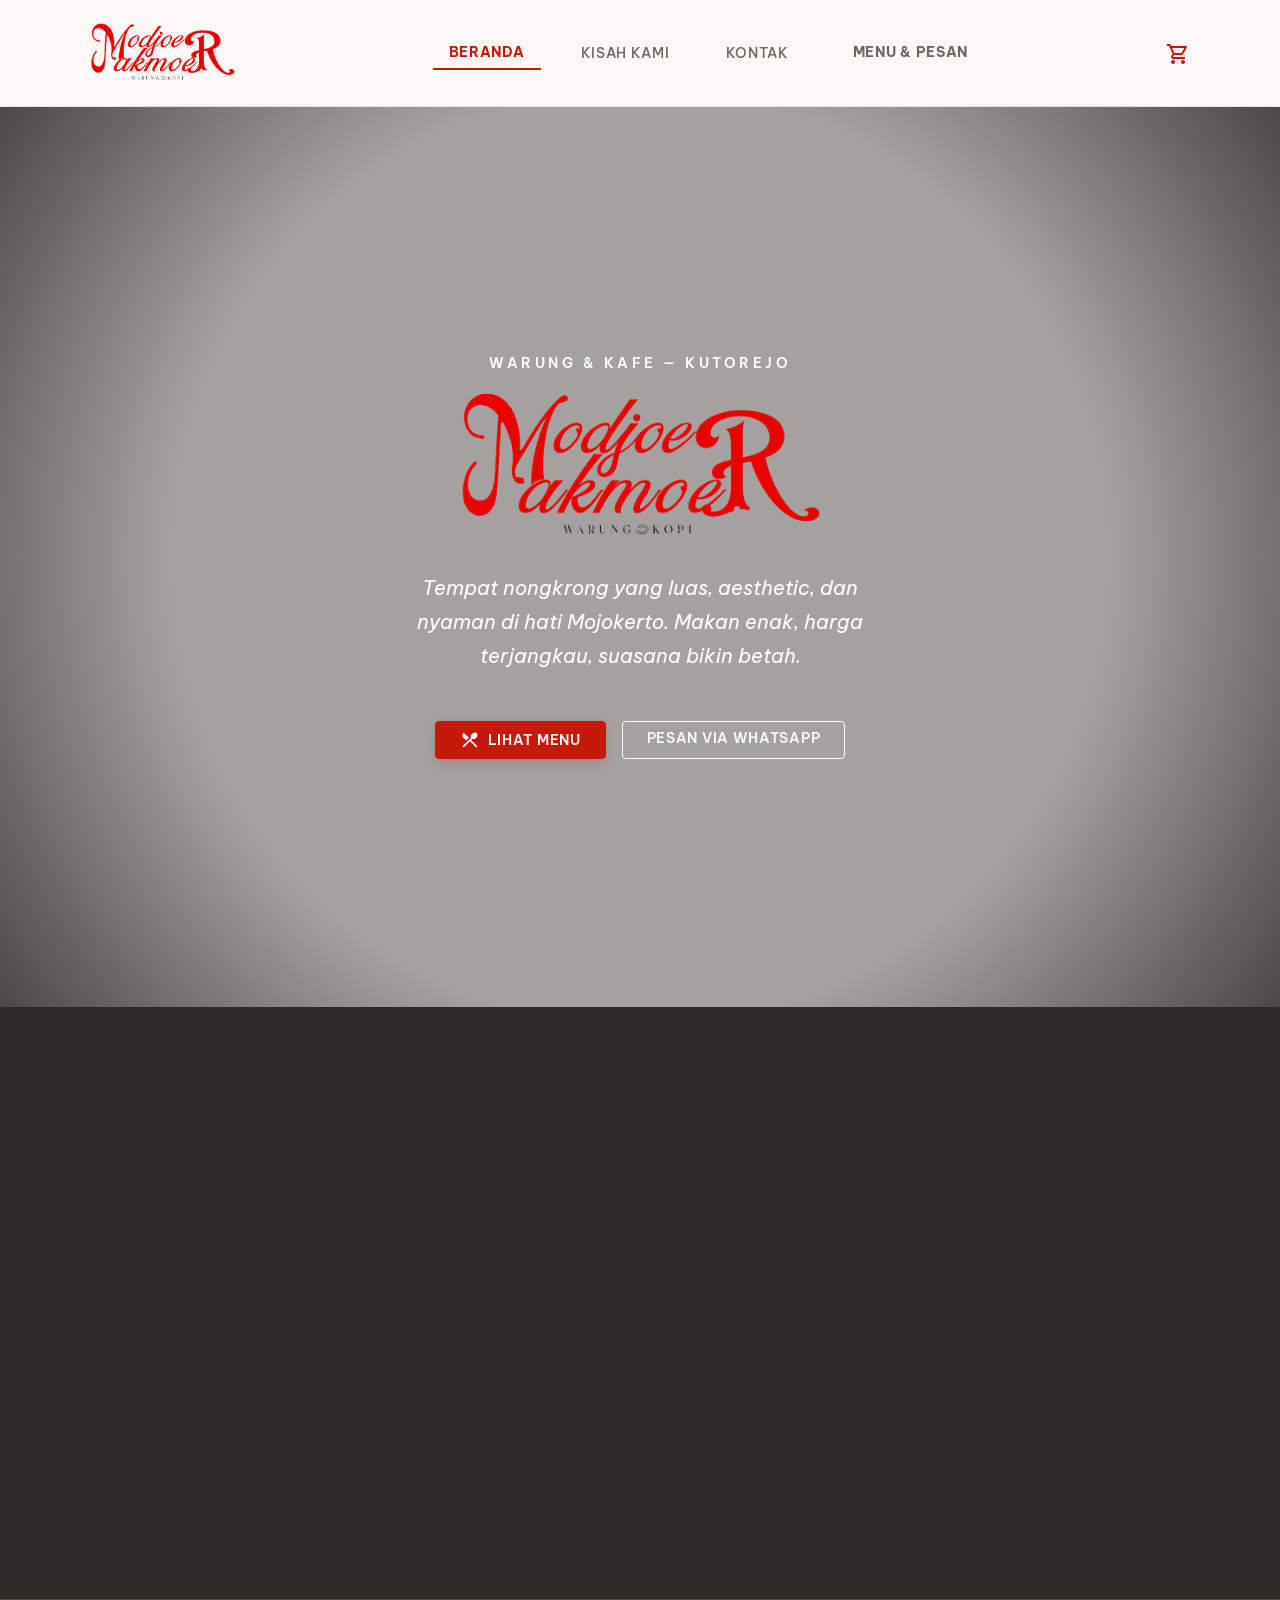
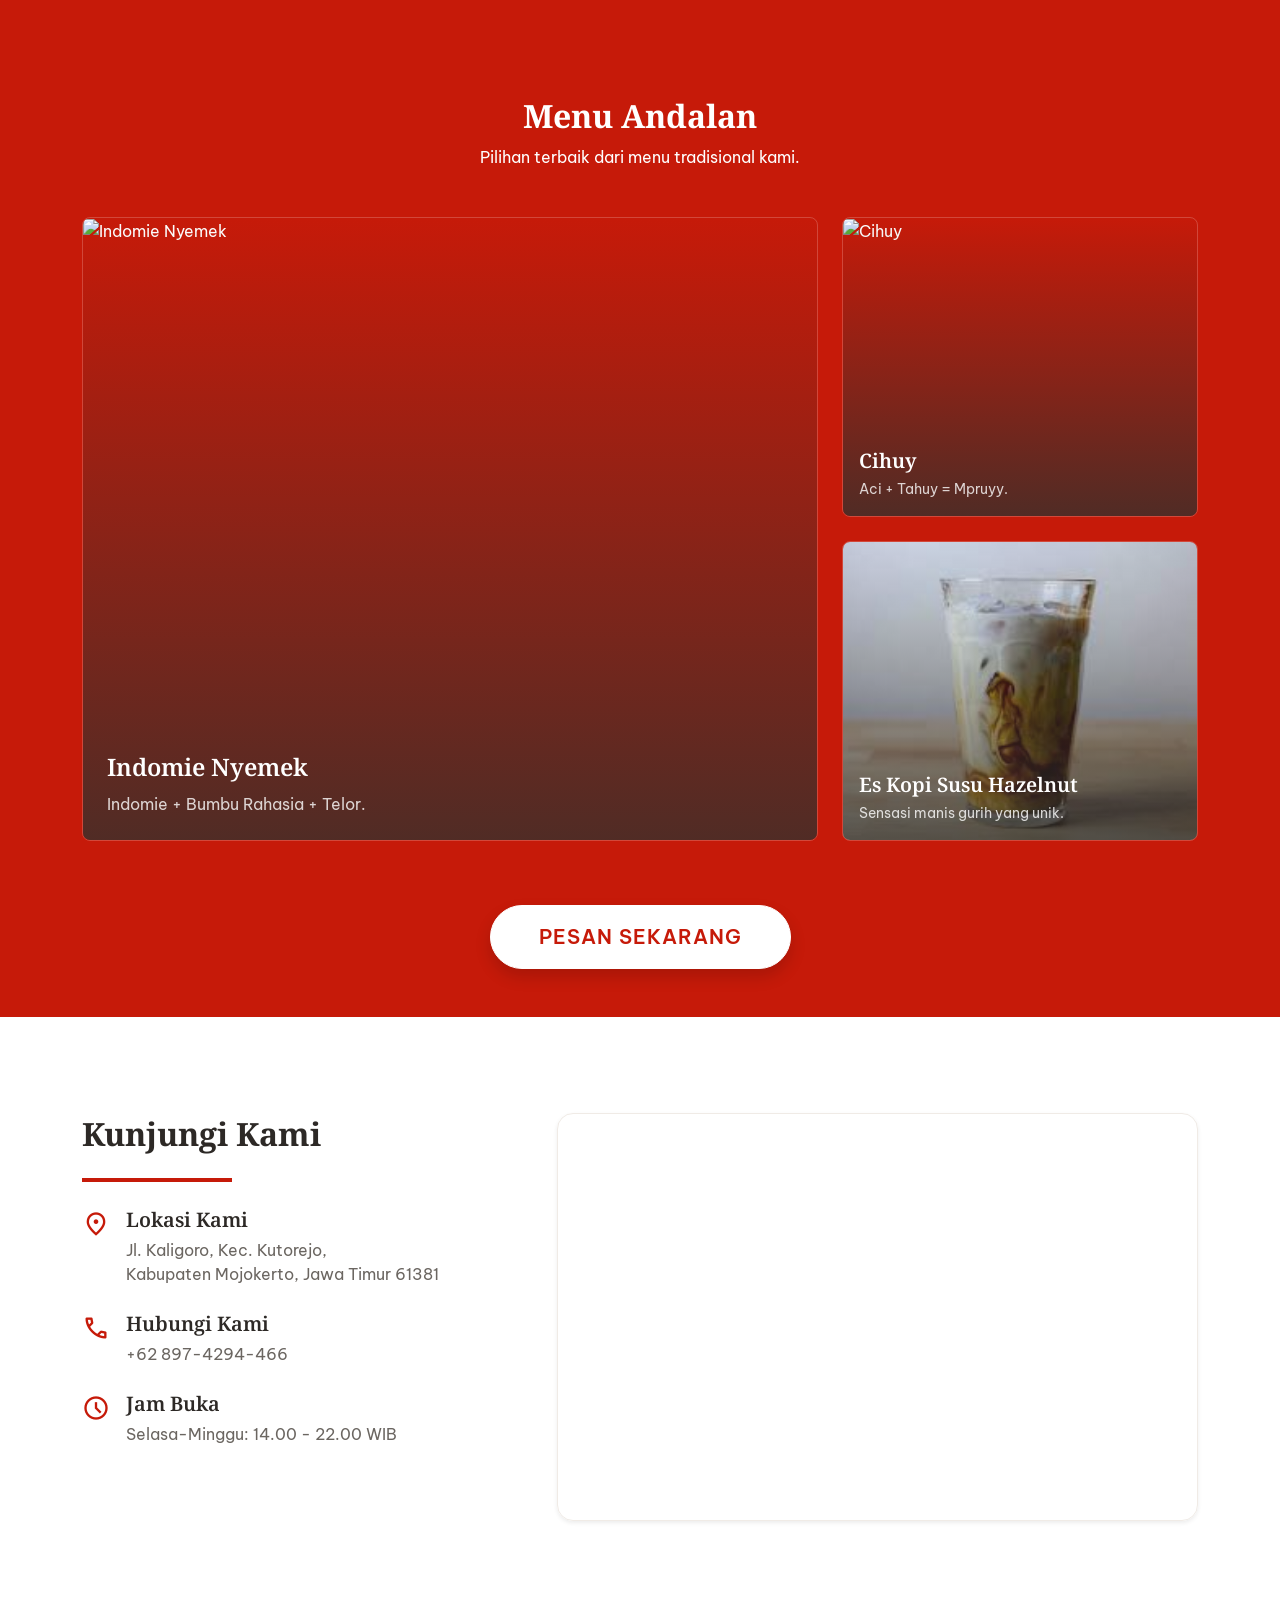
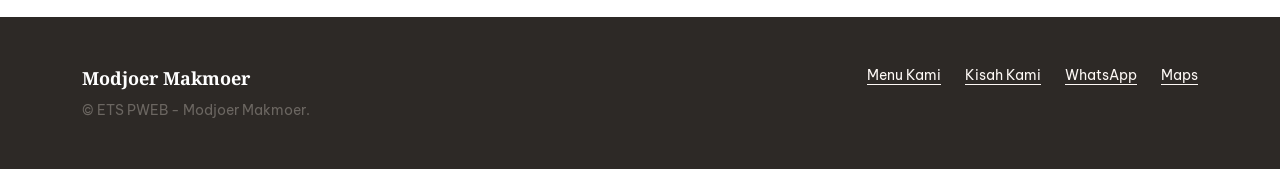
==== commit 59c7bb6f: "final" ====
--- a/index.html
+++ b/index.html
@@ -5,7 +5,7 @@
 <head>
     <meta charset="utf-8" />
     <meta name="viewport" content="width=device-width, initial-scale=1.0" />
-    <title>Modjoer Makmoer - Authentic Indonesian Flavors</title>
+    <title>Modjoer Makmoer</title>
     <!-- Favicon -->
     <link rel="icon" type="image/png" href="assets/logo.png">
     <!-- Bootstrap 5 CSS -->
@@ -22,7 +22,7 @@
 
 <body>
 
-    <!-- Header Navbar (Bootstrap) -->
+    <!-- navbar atas -->
     <nav class="navbar navbar-expand-md sticky-top">
         <div class="container">
             <a class="navbar-brand" href="index.html">
@@ -39,17 +39,17 @@
             <div class="collapse navbar-collapse" id="mainNav">
                 <ul class="navbar-nav mx-auto mb-2 mb-md-0 d-flex gap-md-4 align-items-center">
                     <li class="nav-item">
-                        <a class="nav-link label-sm active" href="index.html">Home</a>
+                        <a class="nav-link mini-text active" href="index.html">Beranda</a>
                     </li>
                     <li class="nav-item">
-                        <a class="nav-link label-sm" href="index.html#about">Our Story</a>
+                        <a class="nav-link mini-text" href="index.html#about">Kisah Kami</a>
                     </li>
                     <li class="nav-item">
-                        <a class="nav-link label-sm" href="index.html#contact">Contact</a>
+                        <a class="nav-link mini-text" href="index.html#contact">Kontak</a>
                     </li>
                     <li class="nav-item ms-md-2">
-                        <a class="nav-link label-sm text-primary fw-bold" href="menu.html"
-                            style="border-bottom: 2px solid transparent;">Menu & Order</a>
+                        <a class="nav-link mini-text text-primary fw-bold" href="menu.html"
+                            style="border-bottom: 2px solid transparent;">Menu & Pesan</a>
                     </li>
                 </ul>
 
@@ -66,10 +66,10 @@
         </div>
     </nav>
 
-    <!-- Main Content -->
+    <!-- isi konten -->
     <main class="flex-grow-1">
 
-        <!-- Hero Section -->
+        <!-- bagian hero utama -->
         <section id="hero"
             class="position-relative d-flex flex-column justify-content-center align-items-center text-center py-5 min-vh-100"
             style="
@@ -87,10 +87,11 @@
             <div class="position-absolute top-0 start-0 w-100 h-100" style="background: rgba(0, 0, 0, 0.35);"></div>
 
             <div class="position-relative z-2 px-3">
-                <p class="label-sm text-white mb-3" style="letter-spacing: 0.25em;">WARUNG & KAFE — KUTOREJO</p>
-
-                <h1>
-                    <span class="font-serif fst-italic fw-bold text-primary">Modjoer<br>Makmoer</span>
+                <p class="mini-text text-white mb-3" style="letter-spacing: 0.25em;">WARUNG & KAFE — KUTOREJO</p>
+
+                <h1 class="mb-0">
+                    <img src="assets/logo.png" alt="Modjoer Makmoer" class="img-fluid"
+                        style="max-height: 160px; width: auto; object-fit: contain;">
                 </h1>
 
                 <p class="fs-5 text-white mt-4 mx-auto" style="max-width: 500px; line-height: 1.7; font-style: italic;">
@@ -100,12 +101,12 @@
 
                 <div class="d-flex flex-column flex-sm-row justify-content-center gap-3 mt-5">
                     <a href="menu.html"
-                        class="btn btn-primary px-4 py-2 label-sm rounded-1 d-inline-flex align-items-center gap-2">
+                        class="btn btn-primary px-4 py-2 mini-text rounded-1 d-inline-flex align-items-center gap-2">
                         <span class="material-symbols-outlined fs-5">restaurant_menu</span>
                         Lihat Menu
                     </a>
                     <a href="https://wa.me/6281234567890" target="_blank"
-                        class="btn btn-outline-light px-4 py-2 label-sm rounded-1">
+                        class="btn btn-outline-light px-4 py-2 mini-text rounded-1">
                         Pesan via WhatsApp
                     </a>
                 </div>
@@ -115,18 +116,18 @@
 
 
         <!-- About Us Section -->
-        <!-- About Us / Suasana Section -->
+        <!-- bagian tentang kami -->
         <section class="py-5 position-relative" id="about" style="background-color: var(--text-main);">
             <div class="container my-5 position-relative z-2">
                 <div class="row gy-5 align-items-center">
-                    <div class="col-lg-6 reveal">
+                    <div class="col-lg-6 fade-in">
                         <div class="d-flex align-items-center gap-2 mb-3">
-                            <span class="label-sm" style="color: var(--accent); letter-spacing: 0.2em;">TENTANG
+                            <span class="mini-text" style="color: var(--accent); letter-spacing: 0.2em;">TENTANG
                                 KAMI</span>
                             <div class="ornament-line"
                                 style="background: linear-gradient(90deg, var(--accent), transparent);"></div>
                         </div>
-                        <h2 class="headline-xl text-white mb-4">Warung dengan <br><span
+                        <h2 class="big-title text-white mb-4">Warung dengan <br><span
                                 class="font-serif fst-italic text-primary">Jiwa Mojokerto</span> Asli</h2>
 
                         <p class="fs-6" style="color: rgba(255,255,255,0.7); line-height: 1.8; font-style: italic;">
@@ -138,7 +139,7 @@
 
                     </div>
 
-                    <div class="col-lg-6 reveal" style="transition-delay: 0.2s;">
+                    <div class="col-lg-6 fade-in" style="transition-delay: 0.2s;">
                         <div class="rounded-4 overflow-hidden border shadow-sm"
                             style="height: 400px; border-color: var(--border-outline-variant)!important; background-color: var(--bg-surface);">
                             <img src="https://i.postimg.cc/1R76q9w4/31f64025-b987-4b39-8457-1d7cb77dbf7e.jpg"
@@ -150,44 +151,44 @@
             </div>
         </section>
 
-        <!-- Featured Dish Bento Grid -->
+        <!-- menu andalan -->
         <section class="py-5 section-dark">
             <div class="container my-5">
                 <div class="text-center mb-5">
-                    <h2 class="headline-lg mb-2">Signature Selections</h2>
-                    <p class="text-muted">Curated highlights from our traditional menu.</p>
-                </div>
-
-                <div class="bento-grid">
+                    <h2 class="mid-title mb-2">Menu Andalan</h2>
+                    <p class="text-muted">Pilihan terbaik dari menu tradisional kami.</p>
+                </div>
+
+                <div class="menu-grid">
                     <!-- Bento Item 1 (Large) - Indomie Nyemek -->
-                    <div class="bento-item large" onclick="window.location.href='menu.html#cat-makanan'">
+                    <div class="menu-box large" onclick="window.location.href='menu.html#cat-makanan'">
                         <img src="https://i.postimg.cc/tRWDdnRg/Whats-App-Image-2026-04-26-at-20-36-59.jpg"
-                            alt="Indomie Nyemek" class="bento-img">
-                        <div class="bento-overlay"></div>
-                        <div class="bento-content">
-                            <h3 class="headline-md mb-2">Indomie Nyemek</h3>
+                            alt="Indomie Nyemek" class="menu-pic">
+                        <div class="menu-shadow"></div>
+                        <div class="menu-info">
+                            <h3 class="small-title mb-2">Indomie Nyemek</h3>
                             <p style="color: #f4ece6; margin: 0;">Indomie + Bumbu Rahasia + Telor.</p>
                         </div>
                     </div>
 
                     <!-- Bento Item 2 - Cihuy -->
-                    <div class="bento-item" onclick="window.location.href='menu.html#cat-makanan'">
+                    <div class="menu-box" onclick="window.location.href='menu.html#cat-makanan'">
                         <img src="https://i.postimg.cc/7ZFfNhZg/Whats-App-Image-2026-04-26-at-20-37-00-(1).jpg"
-                            alt="Cihuy" class="bento-img">
-                        <div class="bento-overlay"></div>
-                        <div class="bento-content" style="padding: 16px;">
-                            <h3 class="headline-md" style="font-size: 20px; margin-bottom: 4px;">Cihuy</h3>
+                            alt="Cihuy" class="menu-pic">
+                        <div class="menu-shadow"></div>
+                        <div class="menu-info" style="padding: 16px;">
+                            <h3 class="small-title" style="font-size: 20px; margin-bottom: 4px;">Cihuy</h3>
                             <p style="color: #f4ece6; font-size: 14px; margin: 0;">Aci + Tahuy = Mpruyy.</p>
                         </div>
                     </div>
 
                     <!-- Bento Item 3 - Es Kopi Susu Hazelnut -->
-                    <div class="bento-item" onclick="window.location.href='menu.html#cat-kopsu'">
+                    <div class="menu-box" onclick="window.location.href='menu.html#cat-kopsu'">
                         <img src="[data-uri]"
-                            alt="Es Kopi Susu Hazelnut" class="bento-img">
-                        <div class="bento-overlay"></div>
-                        <div class="bento-content" style="padding: 16px;">
-                            <h3 class="headline-md" style="font-size: 20px; margin-bottom: 4px;">Es Kopi Susu Hazelnut
+                            alt="Es Kopi Susu Hazelnut" class="menu-pic">
+                        <div class="menu-shadow"></div>
+                        <div class="menu-info" style="padding: 16px;">
+                            <h3 class="small-title" style="font-size: 20px; margin-bottom: 4px;">Es Kopi Susu Hazelnut
                             </h3>
                             <p style="color: #f4ece6; font-size: 14px; margin: 0;">Sensasi manis gurih yang unik.</p>
                         </div>
@@ -205,12 +206,12 @@
 
 
 
-        <!-- Location & Contact Section -->
+        <!-- info kontak n lokasi -->
         <section class="py-5 bg-white" id="contact">
             <div class="container my-5">
                 <div class="row gy-5">
                     <div class="col-lg-5">
-                        <h2 class="headline-lg mb-4">Visit Us</h2>
+                        <h2 class="mid-title mb-4">Kunjungi Kami</h2>
                         <div style="width: 150px; height: 4px; background-color: var(--primary); margin-bottom: 24px;">
                         </div>
 
@@ -218,7 +219,7 @@
                             <div class="d-flex align-items-start gap-3">
                                 <span class="material-symbols-outlined text-primary fs-3 mt-1">location_on</span>
                                 <div>
-                                    <h3 class="headline-md fs-5 mb-1">Our Location</h3>
+                                    <h3 class="small-title fs-5 mb-1">Lokasi Kami</h3>
                                     <p class="text-muted m-0">Jl. Kaligoro, Kec. Kutorejo,<br>Kabupaten Mojokerto, Jawa
                                         Timur 61381</p>
                                 </div>
@@ -227,7 +228,7 @@
                             <div class="d-flex align-items-start gap-3">
                                 <span class="material-symbols-outlined text-primary fs-3 mt-1">call</span>
                                 <div>
-                                    <h3 class="headline-md fs-5 mb-1">Contact Us</h3>
+                                    <h3 class="small-title fs-5 mb-1">Hubungi Kami</h3>
                                     <a href="https://wa.me/628974294466" target="_blank"
                                         class="text-muted text-decoration-none hover-primary"
                                         style="transition: color 0.2s;">
@@ -239,7 +240,7 @@
                             <div class="d-flex align-items-start gap-3">
                                 <span class="material-symbols-outlined text-primary fs-3 mt-1">schedule</span>
                                 <div>
-                                    <h3 class="headline-md fs-5 mb-1">Opening Hours</h3>
+                                    <h3 class="small-title fs-5 mb-1">Jam Buka</h3>
                                     <p class="text-muted m-0">Selasa-Minggu: 14.00 - 22.00 WIB</p>
                                 </div>
                             </div>
@@ -260,7 +261,7 @@
         </section>
     </main>
 
-    <!-- Footer -->
+    <!-- footer bawah -->
     <footer class="footer">
         <div class="container">
             <div class="row gy-4">
@@ -270,8 +271,8 @@
                 </div>
                 <div class="col-md-8">
                     <div class="footer-links d-flex flex-wrap gap-4 justify-content-md-end">
-                        <a href="menu.html">Our Menu</a>
-                        <a href="index.html#about">Our Story</a>
+                        <a href="menu.html">Menu Kami</a>
+                        <a href="index.html#about">Kisah Kami</a>
                         <a href="https://wa.me/628974294466" target="_blank">WhatsApp</a>
                         <a href="https://maps.google.com/maps?q=-7.5150896,112.5157999" target="_blank">Maps</a>
                     </div>
@@ -280,13 +281,13 @@
         </div>
     </footer>
 
-    <!-- Bootstrap 5 JS -->
+    <!-- script bootstrap -->
     <script src="https://cdn.jsdelivr.net/npm/bootstrap@5.3.2/dist/js/bootstrap.bundle.min.js"></script>
     <script src="script.js"></script>
     <script>
         document.addEventListener("DOMContentLoaded", function () {
             // Reveal on Scroll
-            const reveals = document.querySelectorAll('.reveal');
+            const fade-ins = document.querySelectorAll('.fade-in');
             const observer = new IntersectionObserver((entries) => {
                 entries.forEach(entry => {
                     if (entry.isIntersecting) {
@@ -295,7 +296,7 @@
                     }
                 });
             }, { threshold: 0.12 });
-            reveals.forEach(el => observer.observe(el));
+            fade-ins.forEach(el => observer.observe(el));
         });
     </script>
 </body>
--- a/style.css
+++ b/style.css
@@ -3,7 +3,7 @@
 */
 
 :root {
-  /* Colors from DESIGN.md */
+  /* warna dari desain */
   --bg-main: #fdf8f5; /* Cream */
   --bg-surface: #ffffff;
   --bg-surface-low: #faf2ec;
@@ -26,19 +26,19 @@
   --border-outline: #d1cbc7;
   --border-outline-variant: #f0ebe6;
 
-  /* Fonts */
+  /* font yang dipake */
   --font-serif: 'Noto Serif', serif;
   --font-sans: 'Be Vietnam Pro', sans-serif;
   --icon-font: 'Material Symbols Outlined';
 
-  /* Bootstrap Overrides */
+  /* nimpa bootstrap */
   --bs-body-font-family: var(--font-sans);
   --bs-body-bg: var(--bg-main);
   --bs-body-color: var(--text-main);
   --bs-primary: var(--primary);
 }
 
-/* Base Overrides */
+/* css dasar */
 body {
   min-height: 100vh;
   display: flex;
@@ -46,7 +46,7 @@
   background-color: var(--bg-main) !important;
 }
 
-/* Button Overrides */
+/* buat tombol */
 .btn-primary {
   background-color: var(--primary) !important;
   border-color: var(--primary) !important;
@@ -58,7 +58,7 @@
   border-color: var(--primary-container) !important;
 }
 
-/* Typography Utilities */
+/* buat teks */
 .font-serif {
   font-family: var(--font-serif);
 }
@@ -75,28 +75,28 @@
   color: var(--text-muted) !important;
 }
 
-.headline-xl {
+.big-title {
   font-family: var(--font-serif);
   font-size: 48px;
   font-weight: 700;
   line-height: 1.2;
 }
 
-.headline-lg {
+.mid-title {
   font-family: var(--font-serif);
   font-size: 32px;
   font-weight: 700;
   line-height: 1.3;
 }
 
-.headline-md {
+.small-title {
   font-family: var(--font-serif);
   font-size: 24px;
   font-weight: 600;
   line-height: 1.4;
 }
 
-.label-sm {
+.mini-text {
   font-size: 14px;
   font-weight: 600;
   line-height: 1.2;
@@ -104,14 +104,14 @@
   text-transform: uppercase;
 }
 
-/* Icons */
+/* ikon material */
 .material-symbols-outlined {
   font-family: var(--icon-font);
   font-variation-settings: 'FILL' 0, 'wght' 400, 'GRAD' 0, 'opsz' 24;
   vertical-align: middle;
 }
 
-/* Header Navbar Overrides */
+/* navbar atas */
 .navbar {
   background-color: var(--bg-header) !important;
   border-bottom: 1px solid var(--border-color);
@@ -156,7 +156,7 @@
   background-color: #f5f5f4;
 }
 
-/* Footer Overrides */
+/* bagian bawah web */
 .footer {
   background-color: #2d2926; /* Charcoal */
   border-top: none;
@@ -186,7 +186,7 @@
   color: var(--on-primary);
 }
 
-/* Hero Section */
+/* bagian hero atas */
 .hero {
   position: relative;
   height: 716px;
@@ -221,7 +221,7 @@
   max-width: 42rem;
 }
 
-/* Button Overrides */
+/* buat tombol */
 .btn-primary {
   background-color: var(--primary);
   border-color: var(--primary);
@@ -239,7 +239,7 @@
   border-color: var(--primary-container);
 }
 
-/* Custom Card & Bento */
+/* css buat kartu sama menu grid */
 .card {
   background-color: var(--bg-surface-lowest);
   border: 1px solid var(--border-color);
@@ -251,7 +251,8 @@
   border-color: var(--border-outline-variant) !important;
 }
 
-.card-img-top {
+.card-img-top, .card-img-container img {
+  width: 100%;
   height: 192px;
   object-fit: cover;
   transition: transform 0.5s;
@@ -262,14 +263,15 @@
   background-color: var(--bg-surface-variant);
   border-top-left-radius: calc(0.375rem - 1px);
   border-top-right-radius: calc(0.375rem - 1px);
-}
-
-.card:hover .card-img-top {
+  height: 192px;
+}
+
+.card:hover .card-img-top, .card:hover .card-img-container img {
   transform: scale(1.05);
 }
 
-/* Bento Grid Override for index */
-.bento-grid {
+/* khusus buat grid di index */
+.menu-grid {
   display: grid;
   grid-template-columns: 1fr;
   gap: 24px;
@@ -277,17 +279,17 @@
 }
 
 @media (min-width: 768px) {
-  .bento-grid {
+  .menu-grid {
     grid-template-columns: repeat(3, 1fr);
   }
 
-  .bento-item.large {
+  .menu-box.large {
     grid-column: span 2;
     grid-row: span 2;
   }
 }
 
-.bento-item {
+.menu-box {
   position: relative;
   border-radius: 8px;
   overflow: hidden;
@@ -295,24 +297,24 @@
   cursor: pointer;
 }
 
-.bento-img {
+.menu-pic {
   width: 100%;
   height: 100%;
   object-fit: cover;
   transition: transform 0.5s;
 }
 
-.bento-item:hover .bento-img {
+.menu-box:hover .menu-pic {
   transform: scale(1.05);
 }
 
-.bento-overlay {
+.menu-shadow {
   position: absolute;
   inset: 0;
   background: linear-gradient(to top, rgba(51, 48, 44, 0.8), transparent);
 }
 
-.bento-content {
+.menu-info {
   position: absolute;
   bottom: 0;
   left: 0;
@@ -320,7 +322,7 @@
   color: var(--on-primary);
 }
 
-.bento-action {
+.menu-btn {
   position: absolute;
   bottom: 24px;
   right: 24px;
@@ -332,17 +334,17 @@
   transition: opacity 0.2s;
 }
 
-.bento-item:hover .bento-action {
+.menu-box:hover .menu-btn {
   opacity: 1;
 }
 
-/* Custom Form Styles */
+/* style buat form */
 .form-control:focus {
   border-color: var(--primary-container);
   box-shadow: 0 0 0 0.25rem rgba(198, 26, 9, 0.25);
 }
 
-/* Category Sidebar */
+/* sidebar kiri di menu */
 .category-sidebar {
   width: 100%;
   flex-shrink: 0;
@@ -370,7 +372,7 @@
   border-color: var(--primary-container);
 }
 
-/* Cart Sidebar */
+/* sidebar keranjang di kanan */
 .cart-sidebar {
   position: fixed;
   right: 0;
@@ -391,7 +393,7 @@
   transform: translateX(0);
 }
 
-/* Payment Options */
+/* pilihan bayar */
 .payment-option {
   position: relative;
   border: 1px solid var(--border-outline-variant);
@@ -423,17 +425,17 @@
   align-items: center;
 }
 
-/* Custom Section Styles */
+/* style section */
 .section-dark {
   background-color: var(--primary) !important;
   color: var(--on-primary) !important;
 }
-.section-dark .headline-lg, 
-.section-dark .headline-md, 
+.section-dark .mid-title, 
+.section-dark .small-title, 
 .section-dark .text-muted {
   color: var(--on-primary) !important;
 }
-.section-dark .bento-content p {
+.section-dark .menu-info p {
   color: rgba(255, 255, 255, 0.8) !important;
 }
 .section-dark .btn-primary {
@@ -446,7 +448,7 @@
   color: var(--primary-container) !important;
   transform: translateY(-2px);
 }
-.section-dark .bento-item {
+.section-dark .menu-box {
   border-color: rgba(255, 255, 255, 0.2) !important;
 }
 
@@ -473,7 +475,7 @@
   color: var(--on-primary);
 }
 
-/* Custom Nav Pills for Menu */
+/* tombol kategori menu */
 .nav-pills .nav-link {
   color: var(--text-stone-dark);
   font-weight: 500;
@@ -491,7 +493,7 @@
   border-color: var(--primary);
 }
 
-/* Custom Scrollbar */
+/* scrollbar biar cakep */
 ::-webkit-scrollbar {
   width: 8px;
 }
@@ -513,12 +515,12 @@
 /* Removed as per minimalist design guidelines */
 
 /* ─── ANIMATIONS ─── */
-.reveal {
+.fade-in {
   opacity: 0;
   transition: opacity 0.5s ease;
 }
 
-.reveal.visible {
+.fade-in.visible {
   opacity: 1;
 }
 
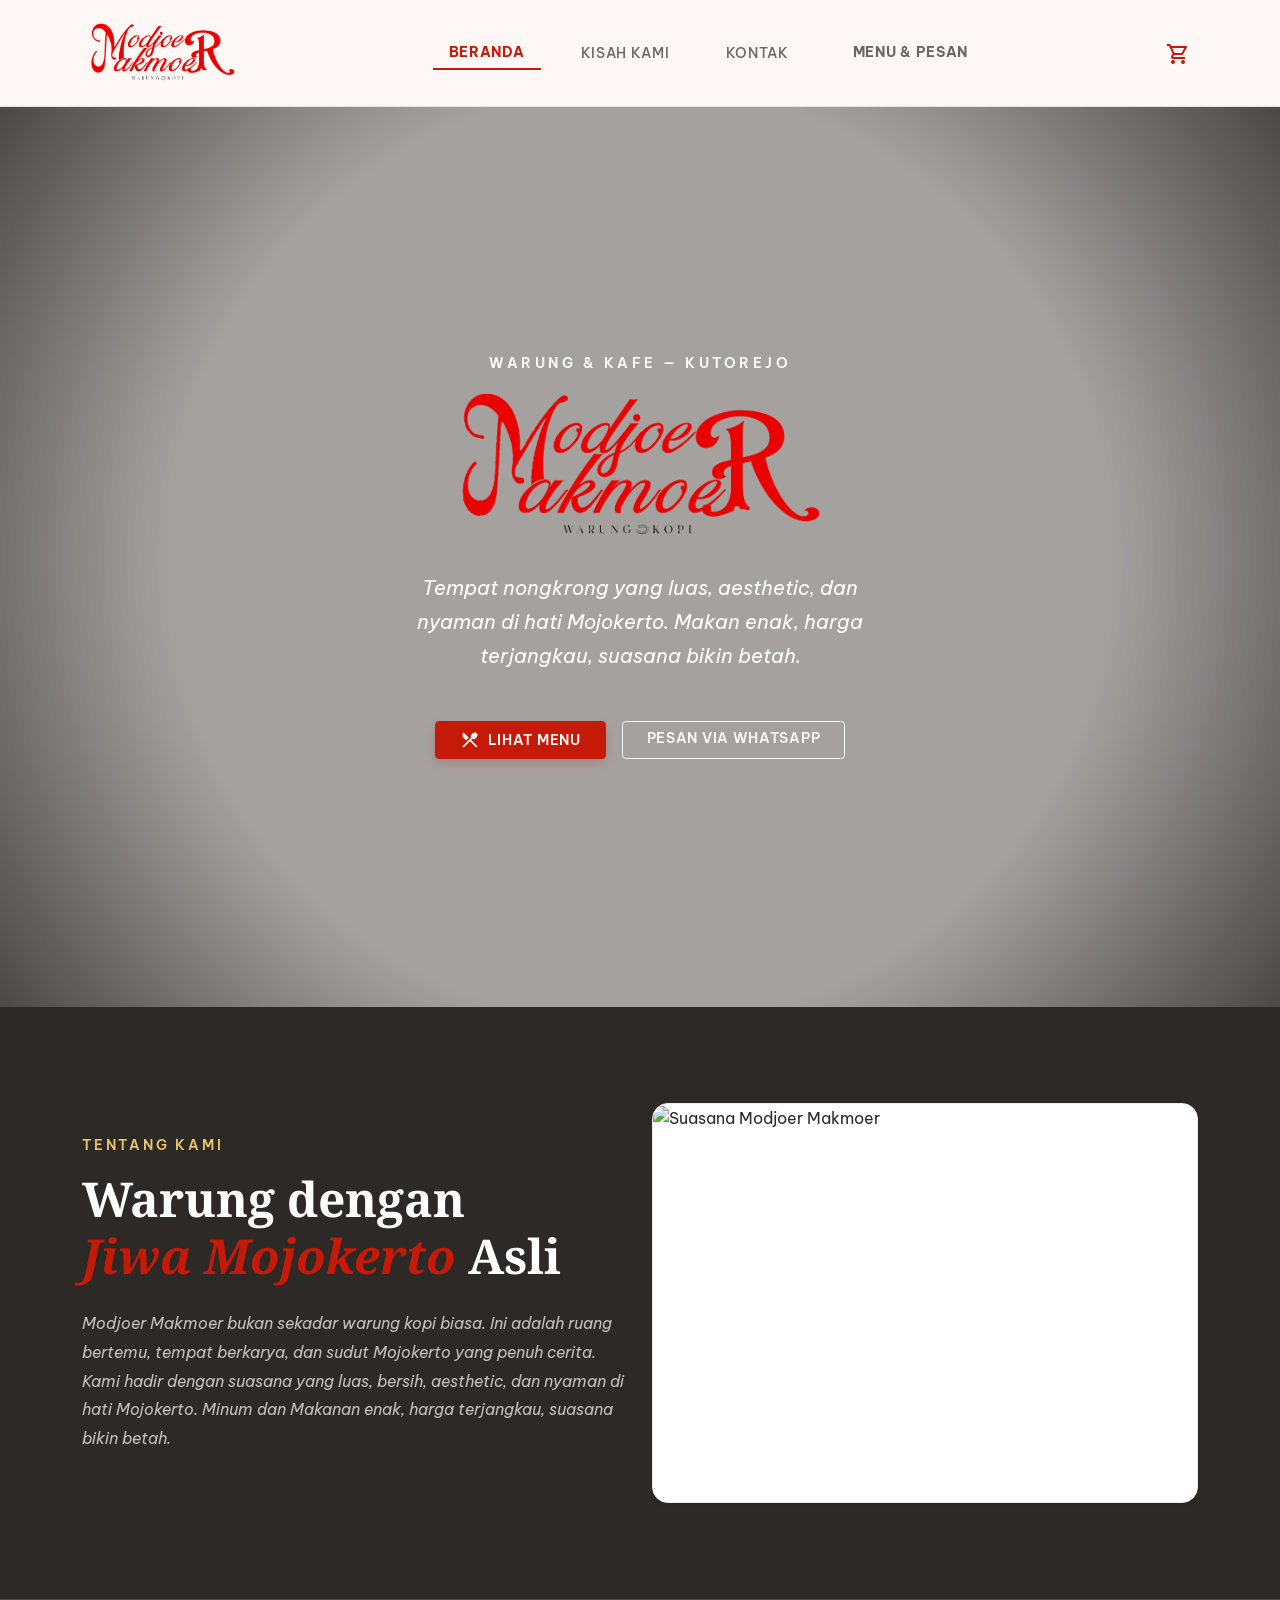
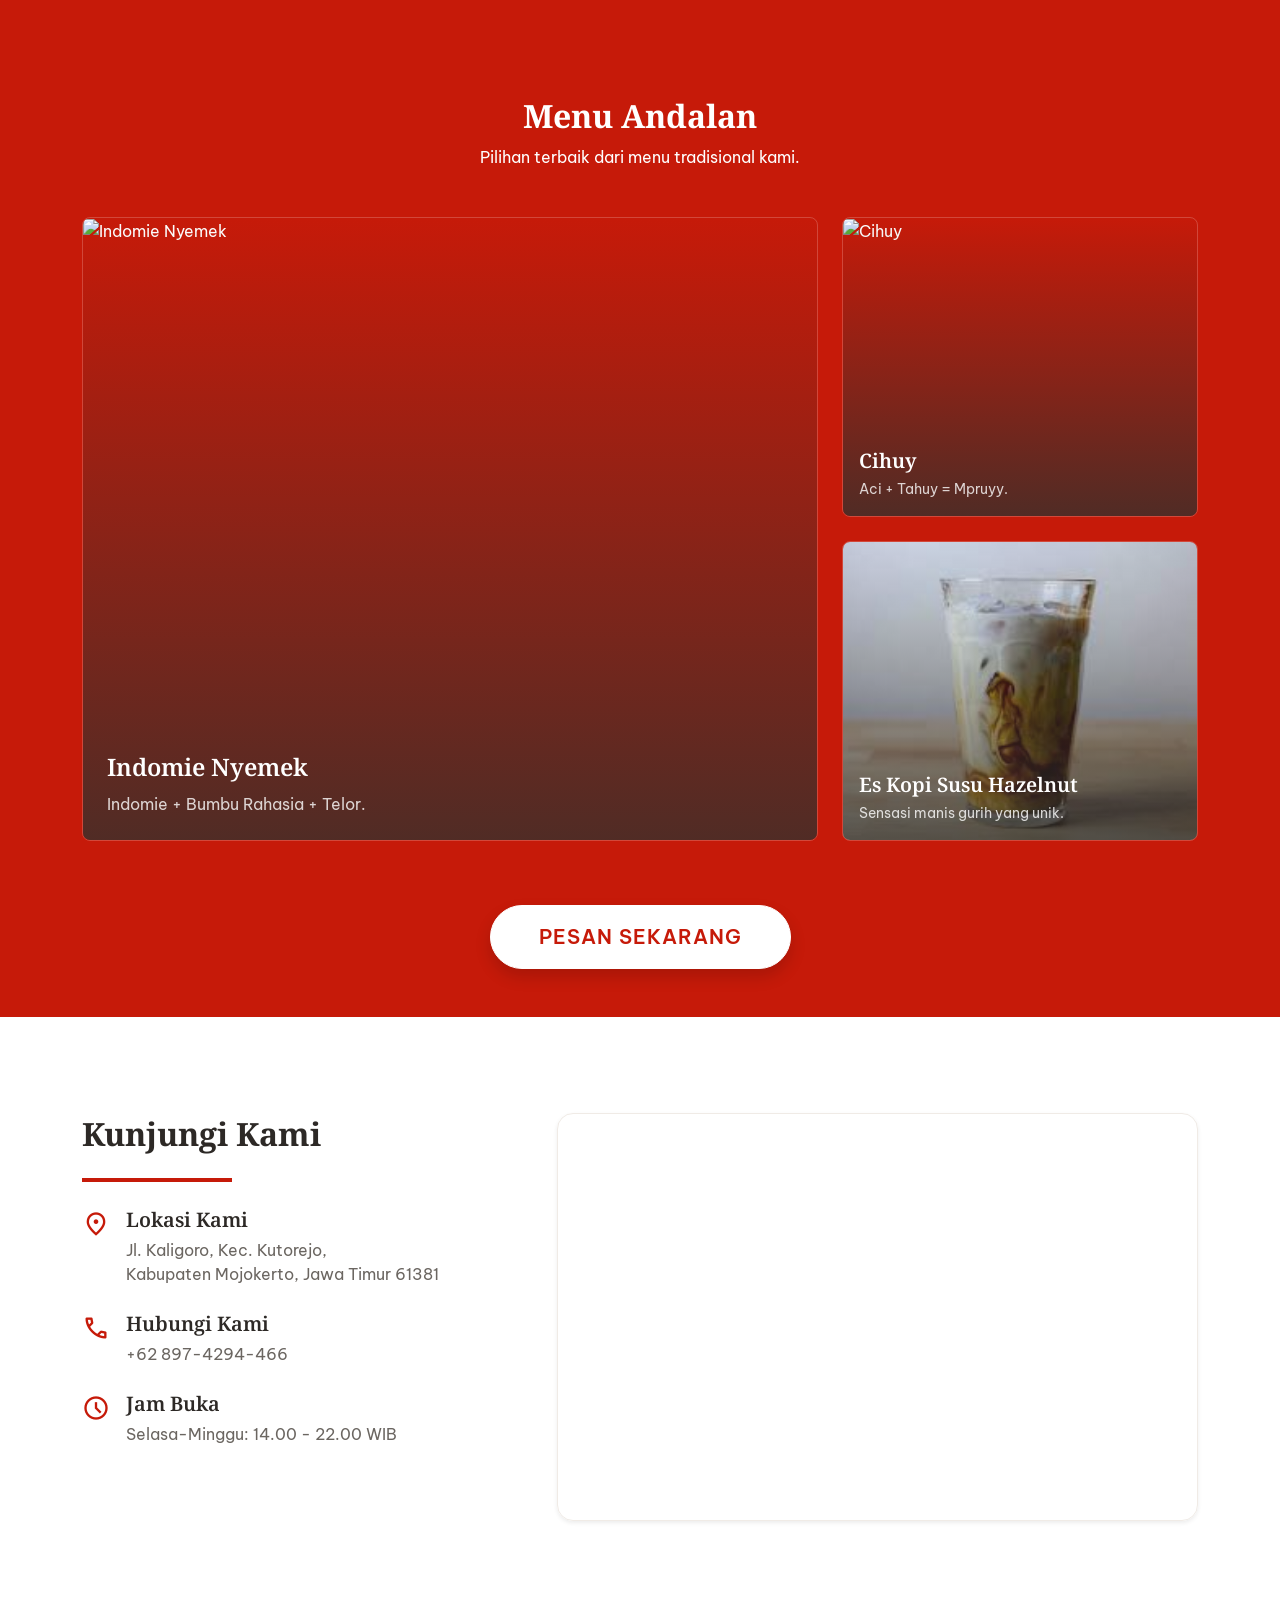
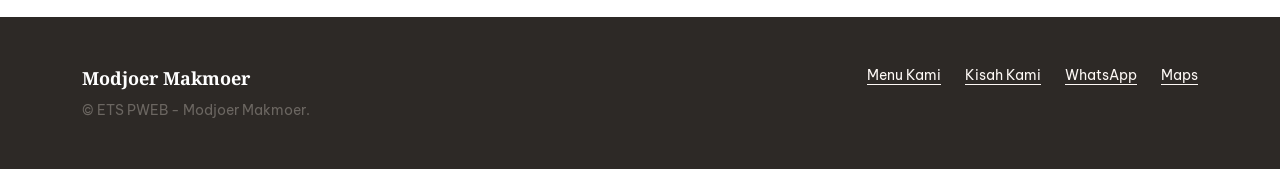
==== commit 9e7358b5: "final Co-authored-by: Copilot <copilot@github.com>" ====
--- a/index.html
+++ b/index.html
@@ -287,7 +287,7 @@
     <script>
         document.addEventListener("DOMContentLoaded", function () {
             // Reveal on Scroll
-            const fade-ins = document.querySelectorAll('.fade-in');
+            const fadeIns = document.querySelectorAll('.fade-in');
             const observer = new IntersectionObserver((entries) => {
                 entries.forEach(entry => {
                     if (entry.isIntersecting) {
@@ -296,7 +296,7 @@
                     }
                 });
             }, { threshold: 0.12 });
-            fade-ins.forEach(el => observer.observe(el));
+            fadeIns.forEach(el => observer.observe(el));
         });
     </script>
 </body>
